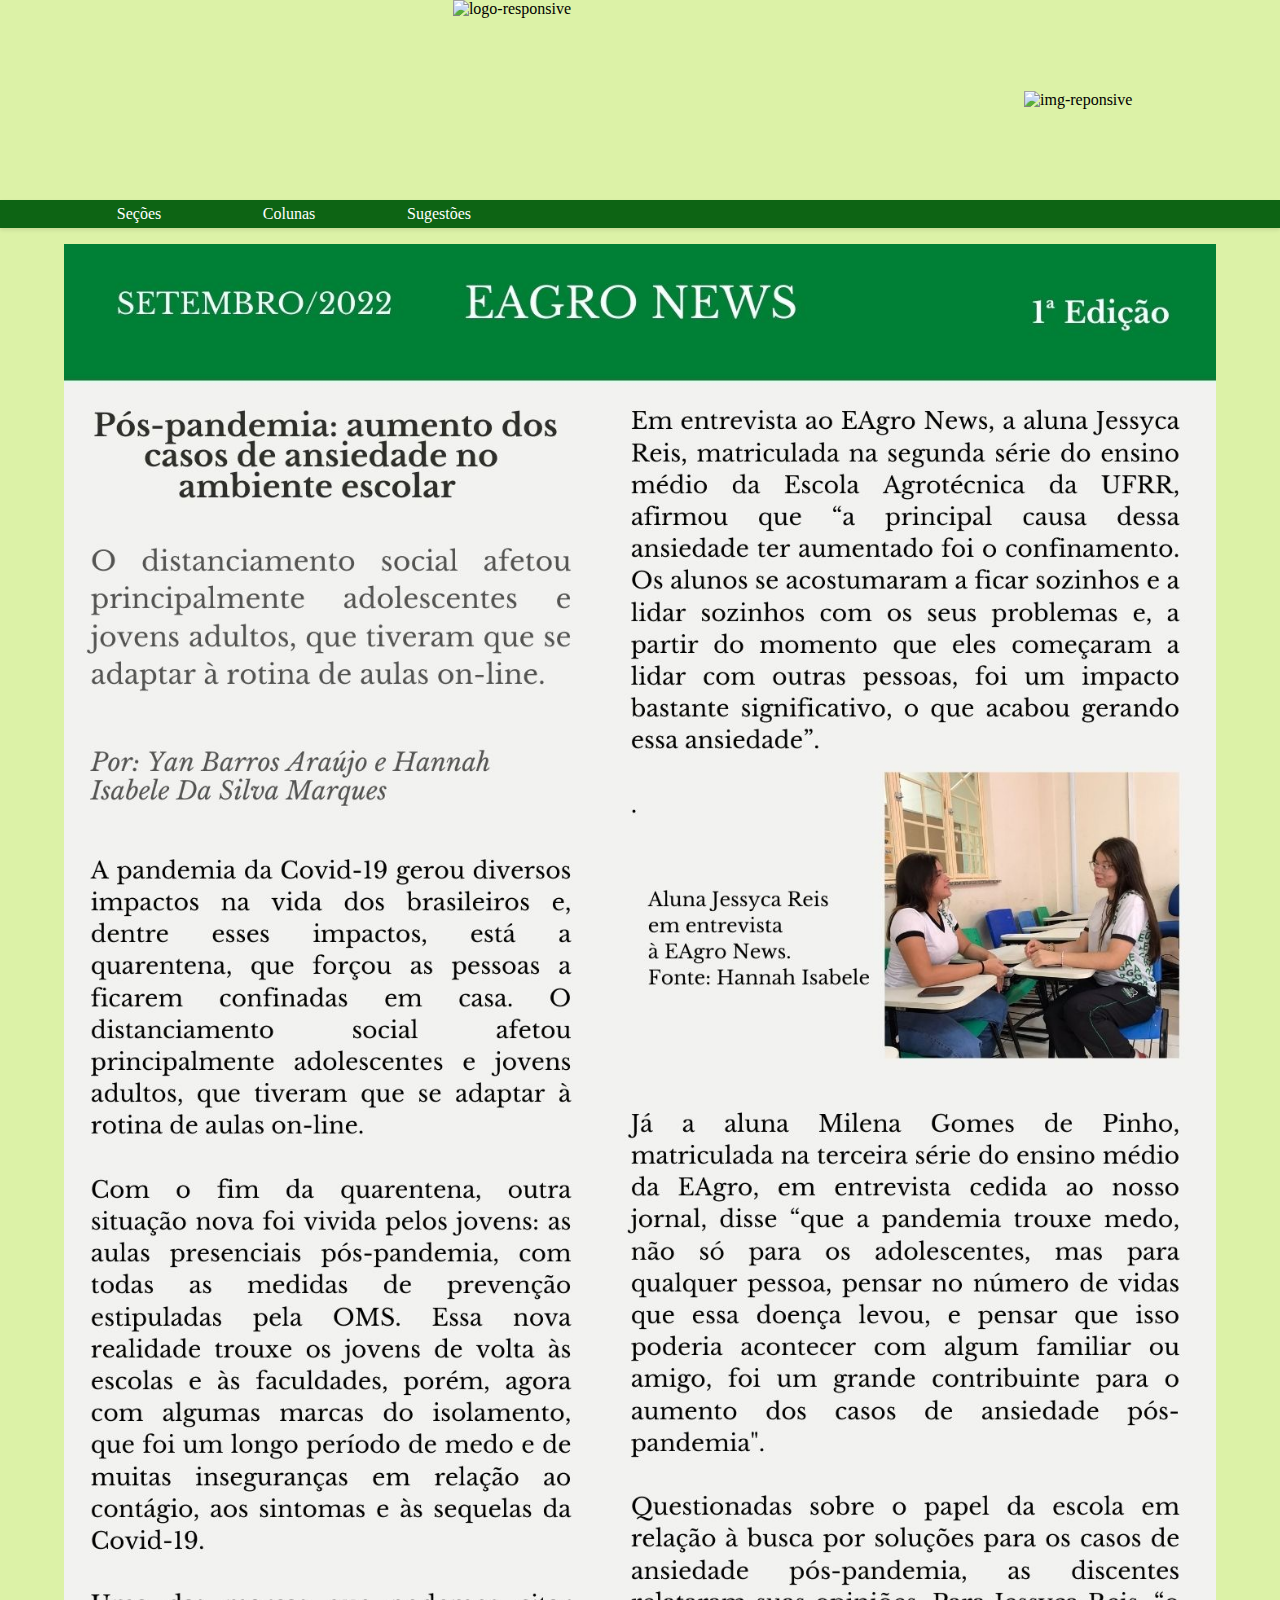
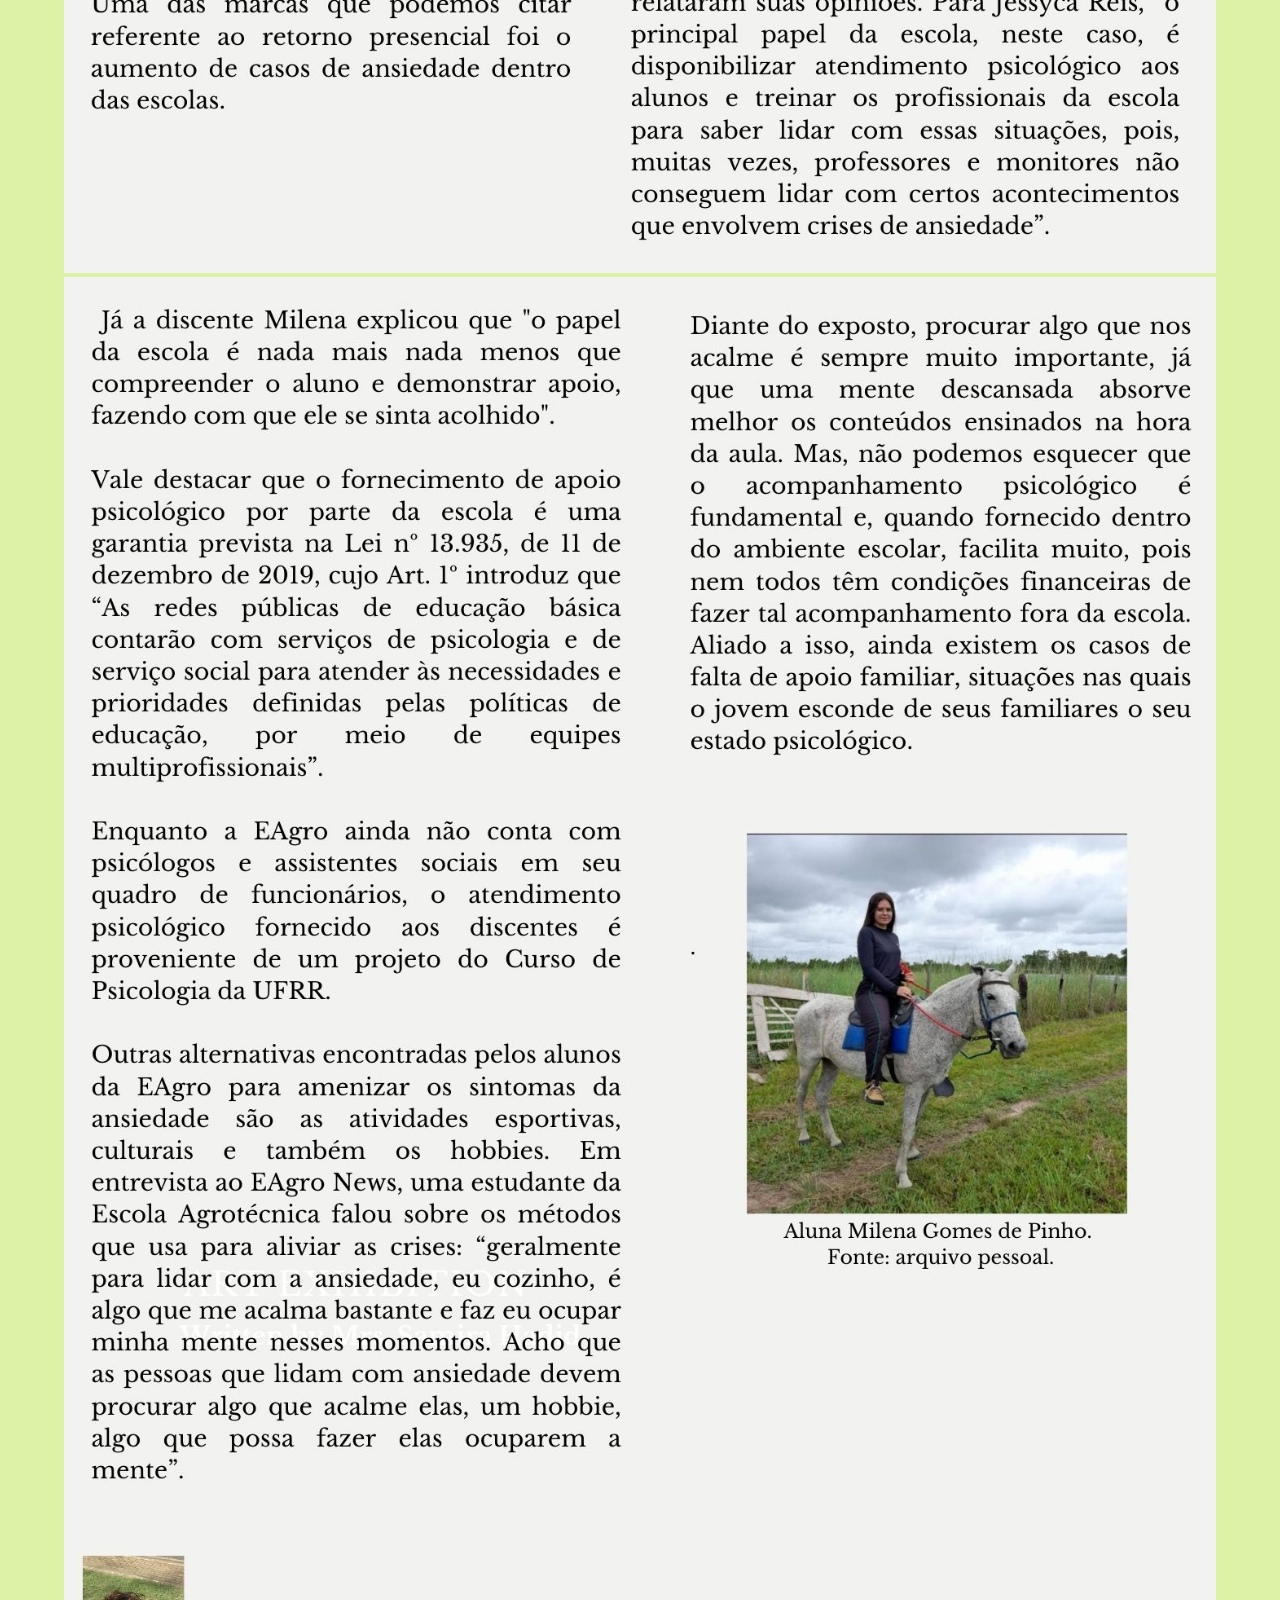
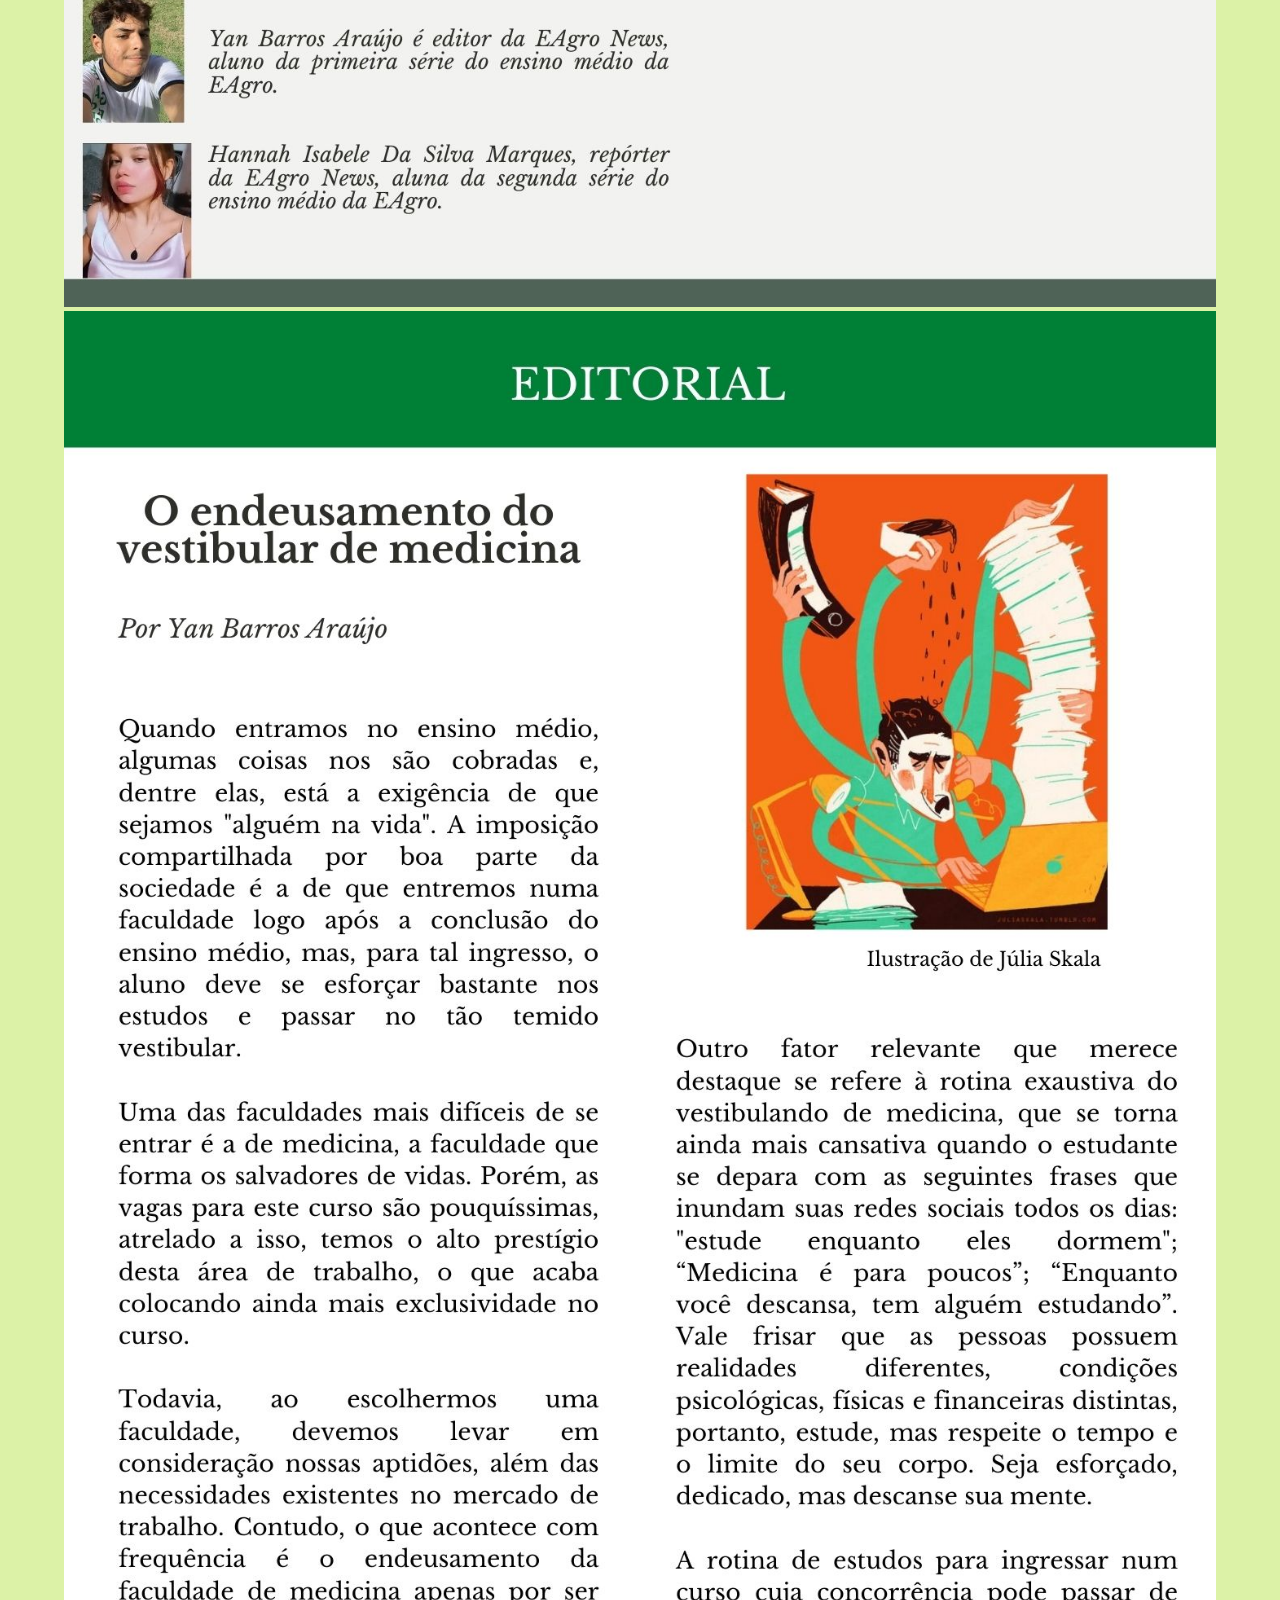
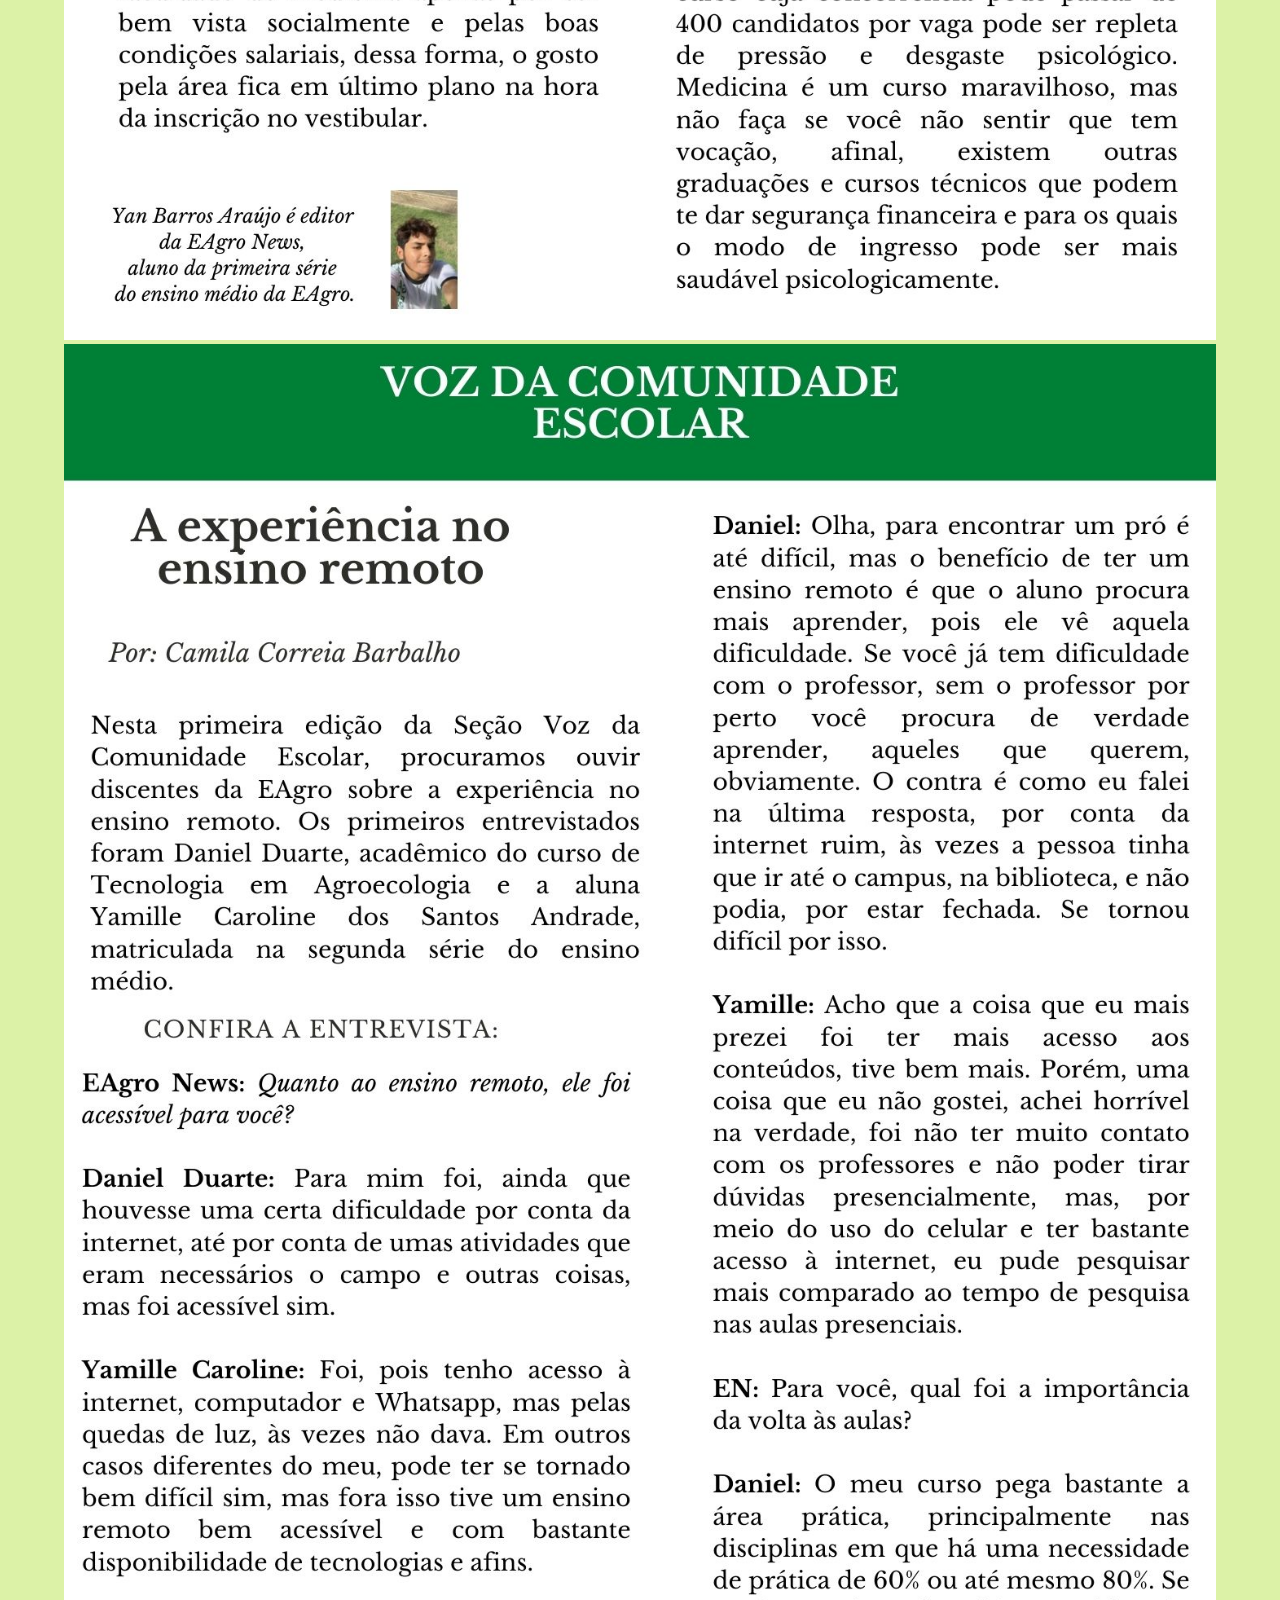
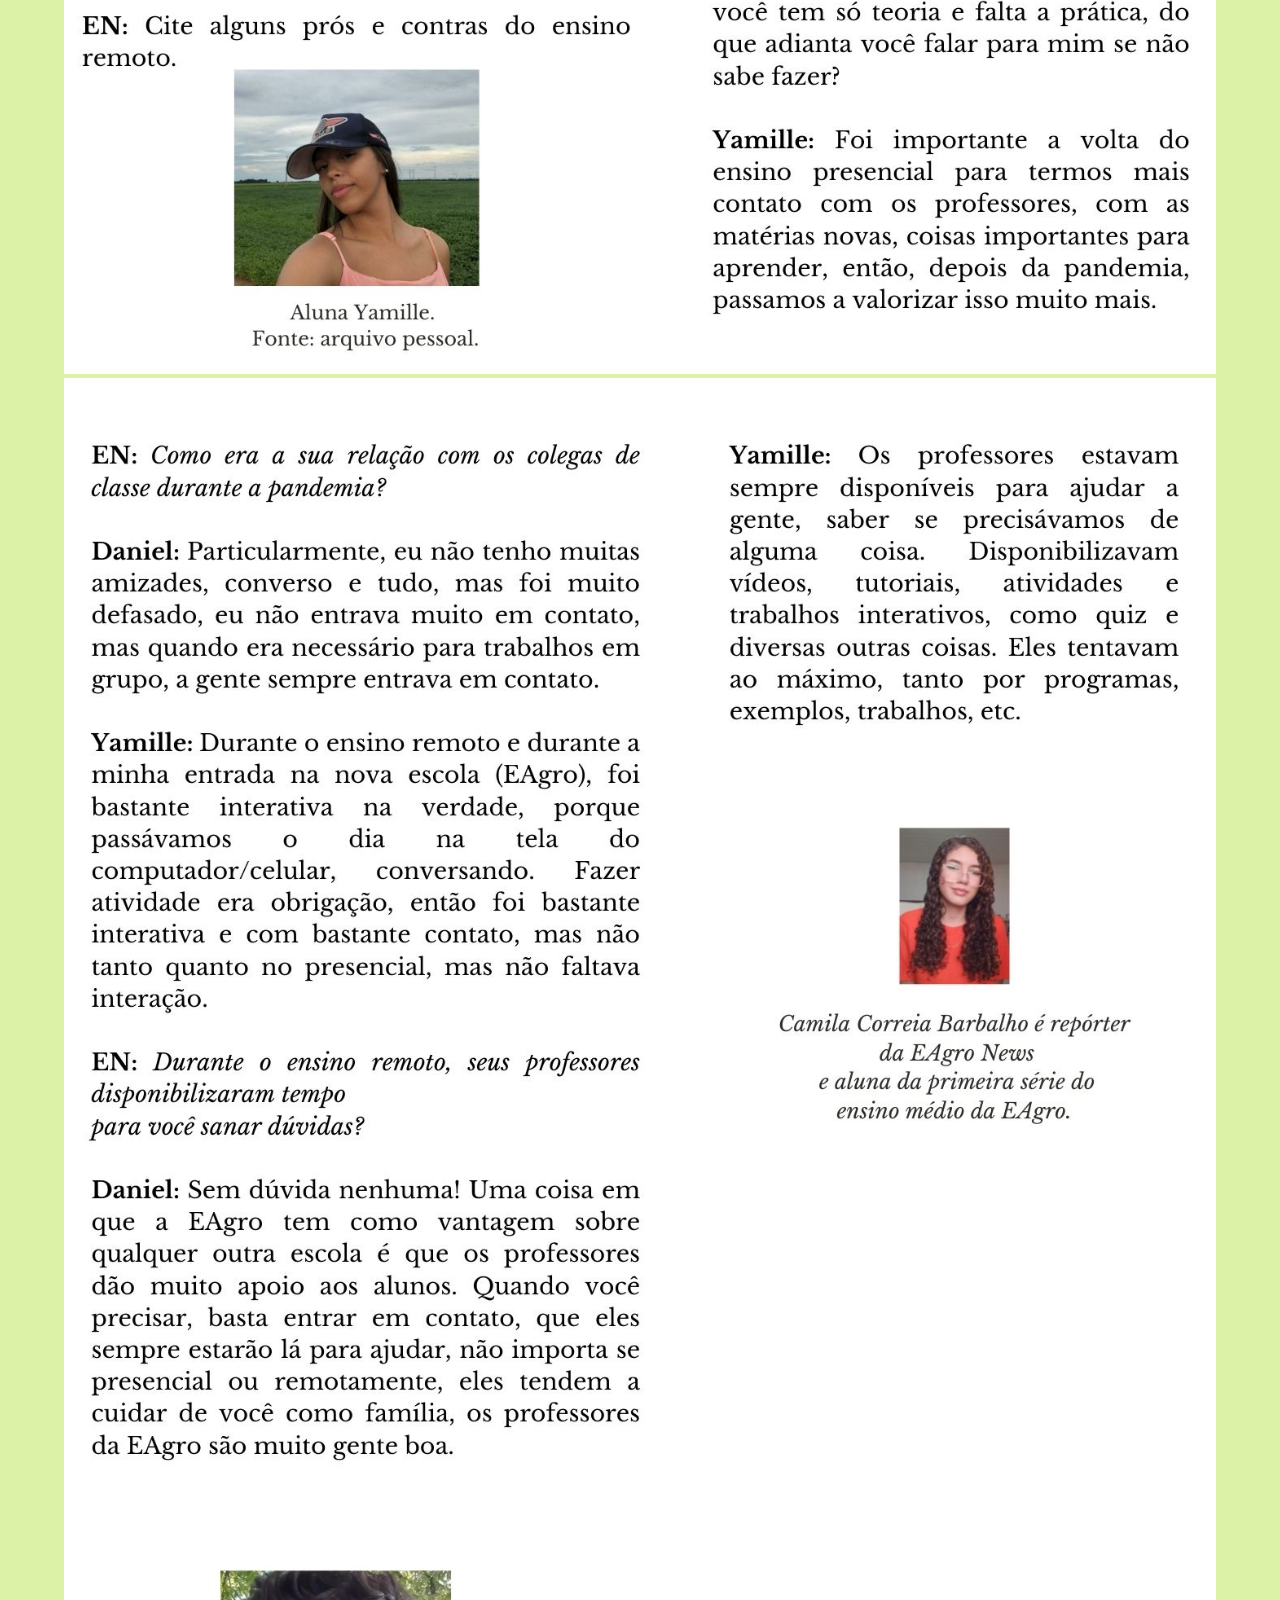
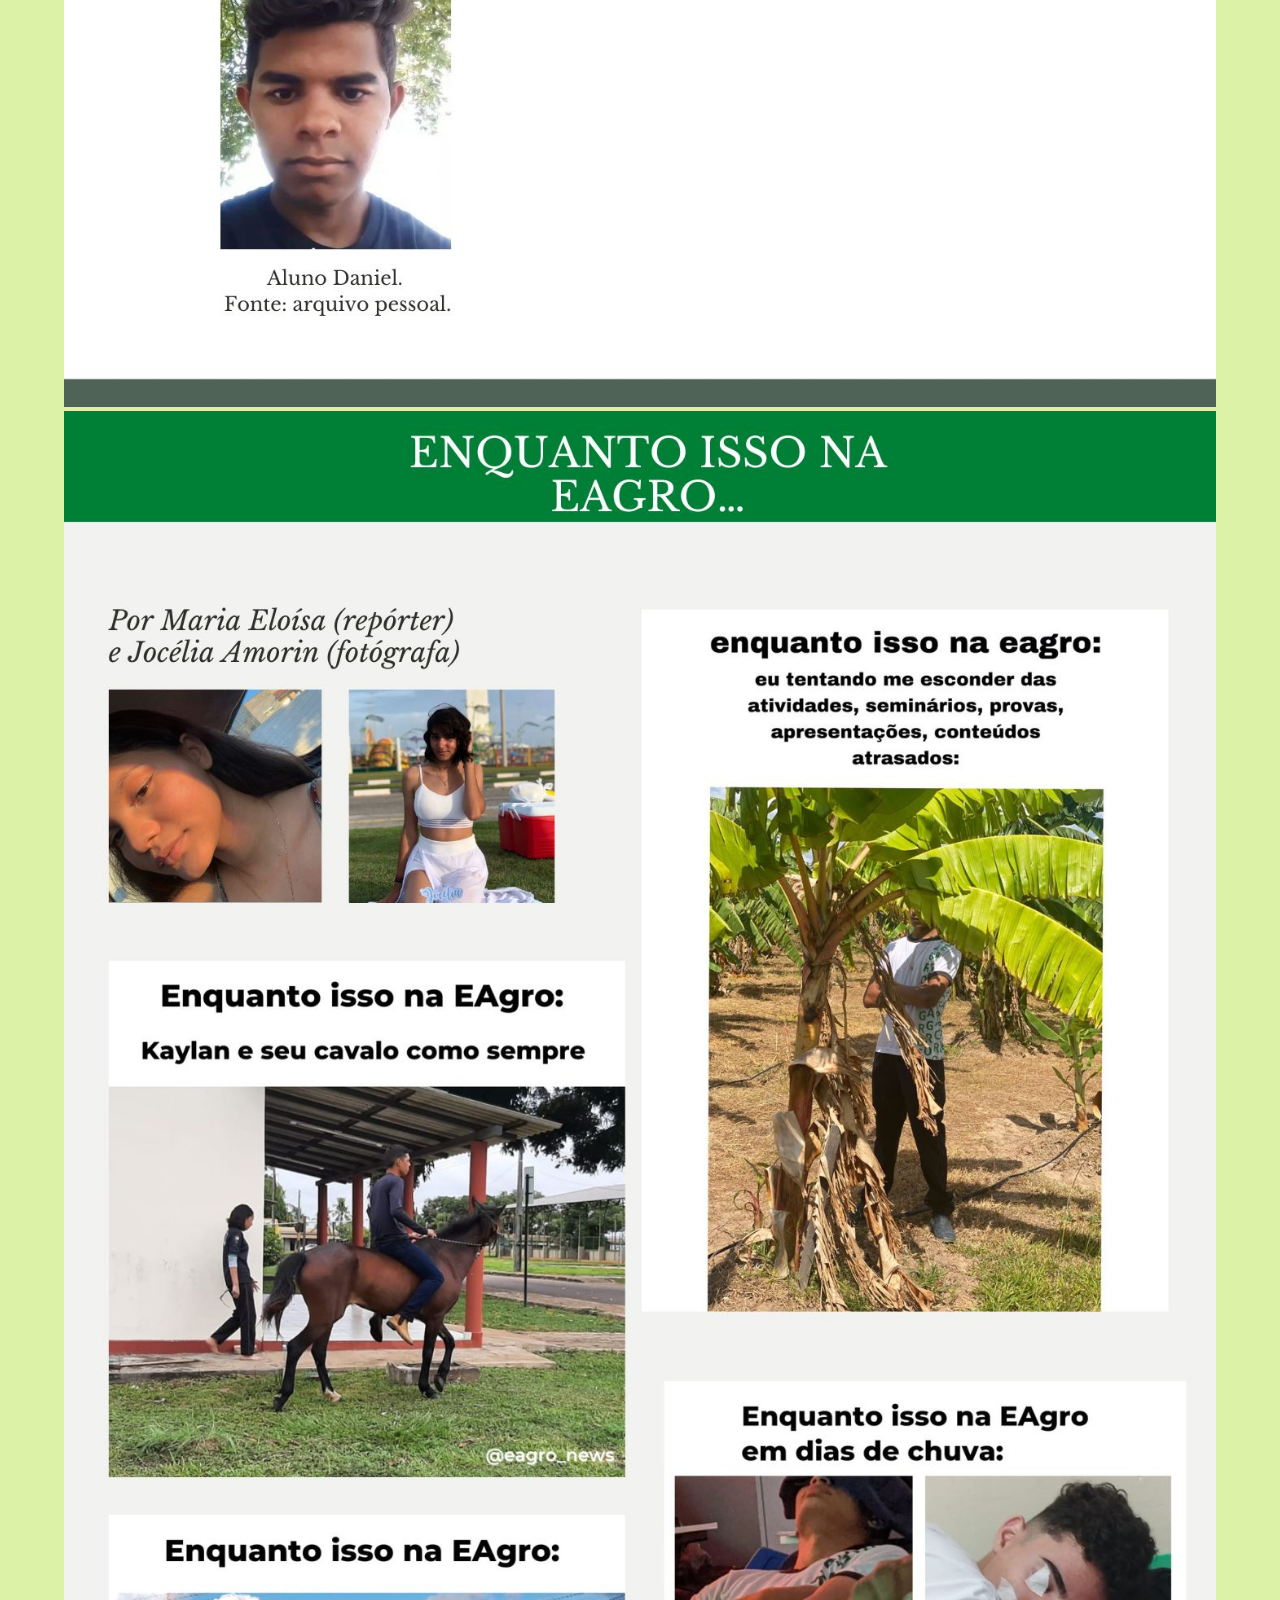
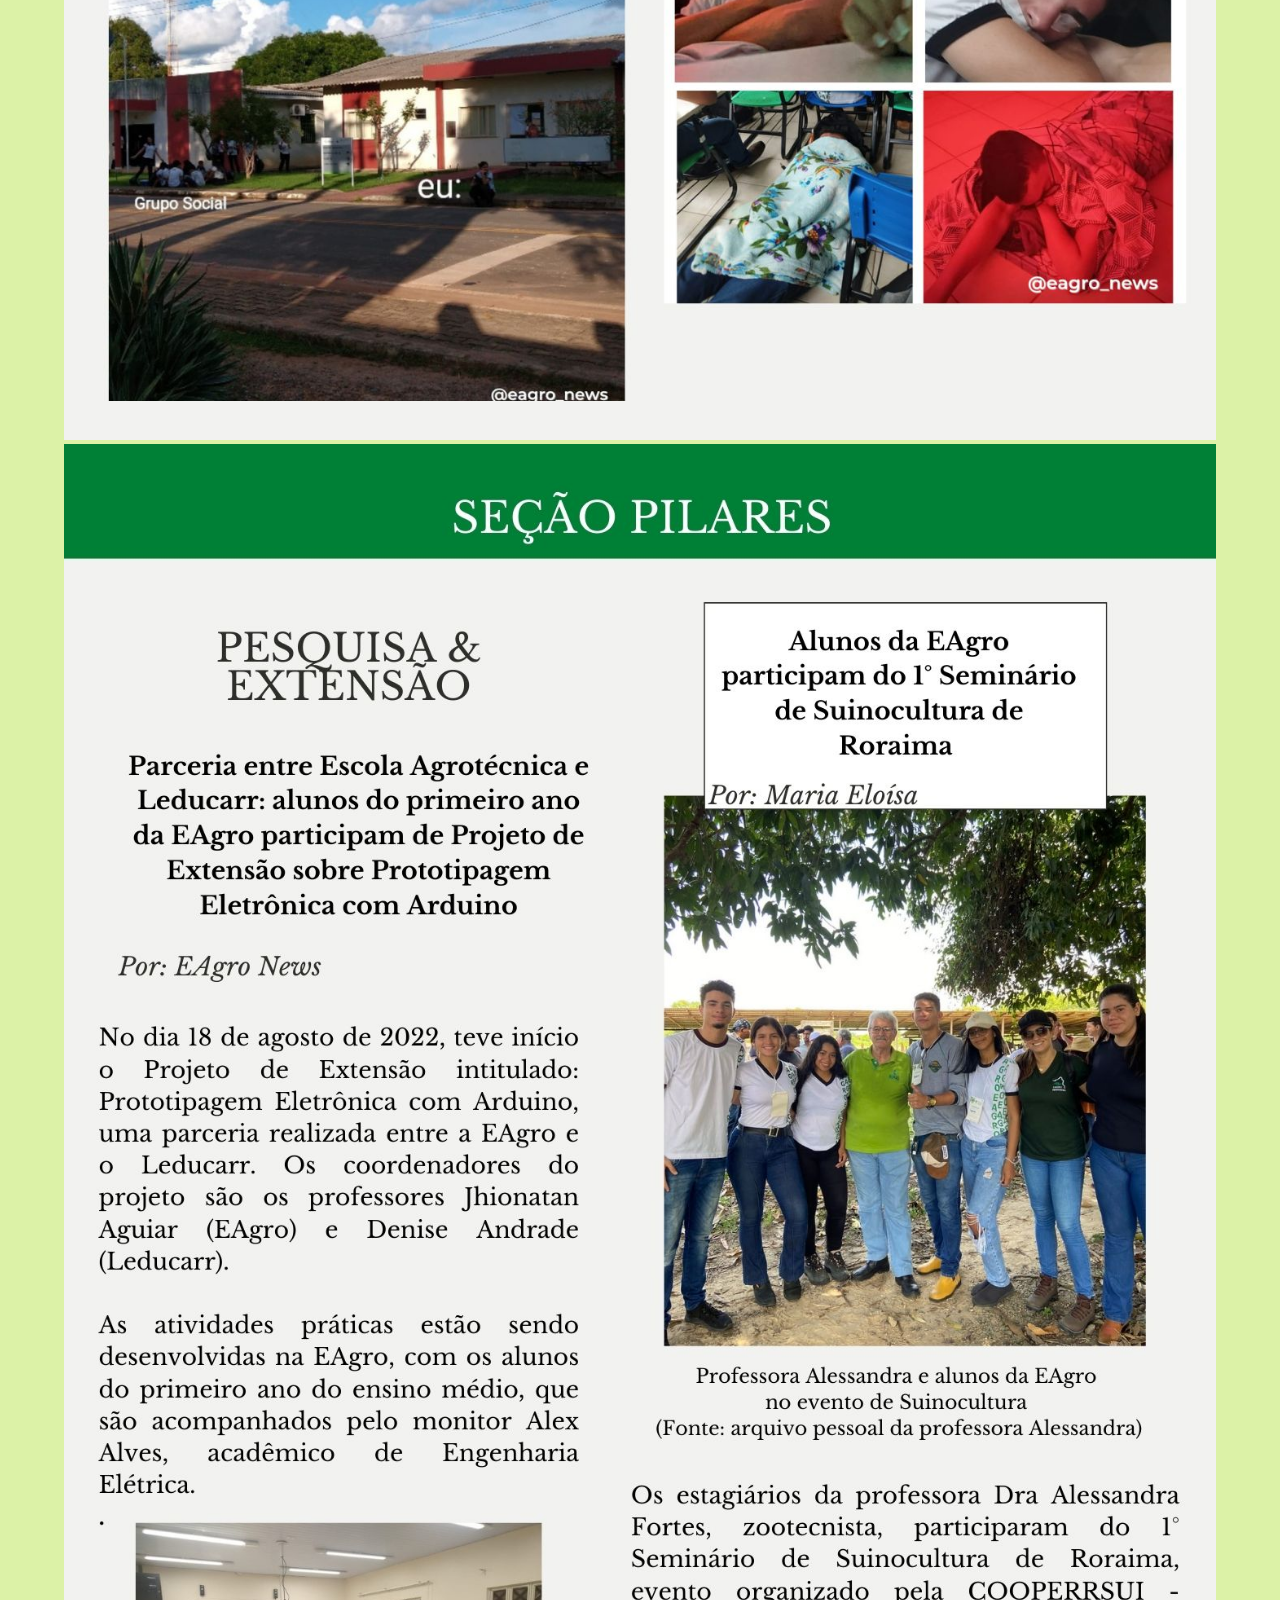
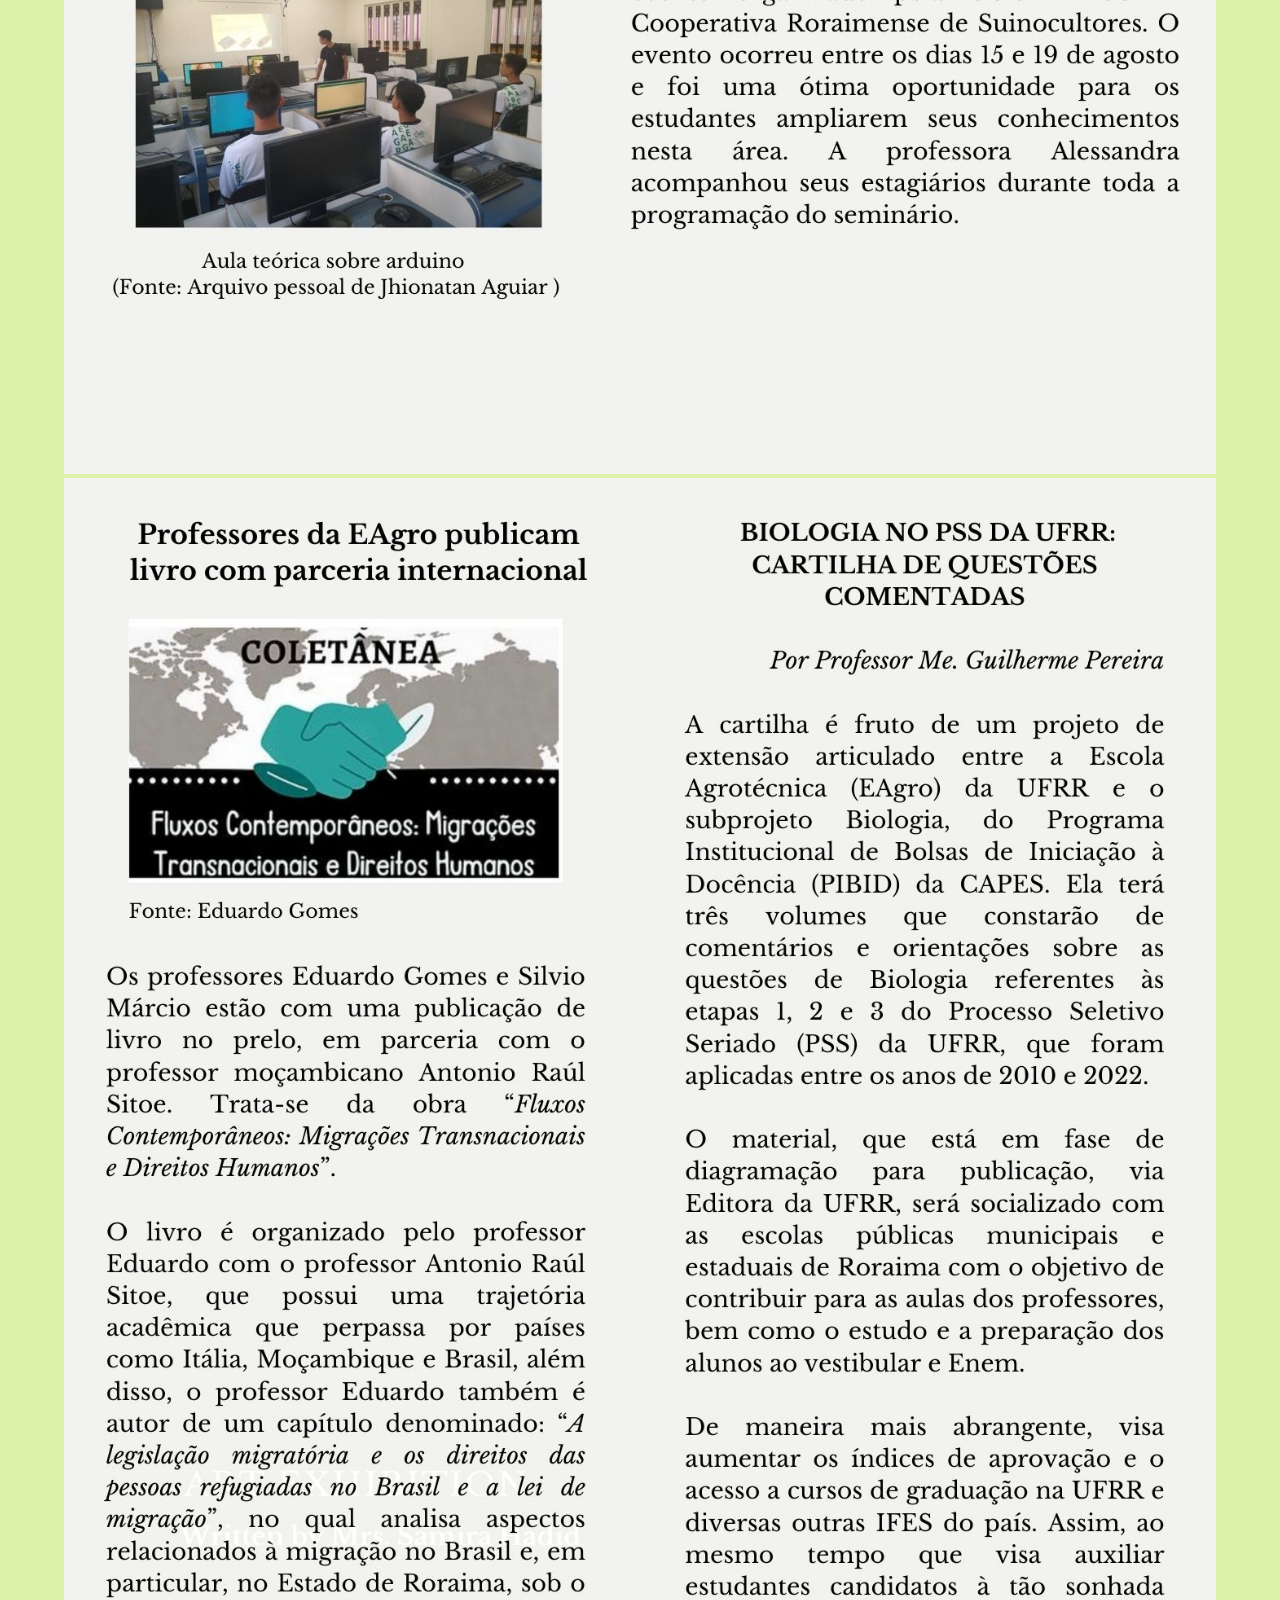
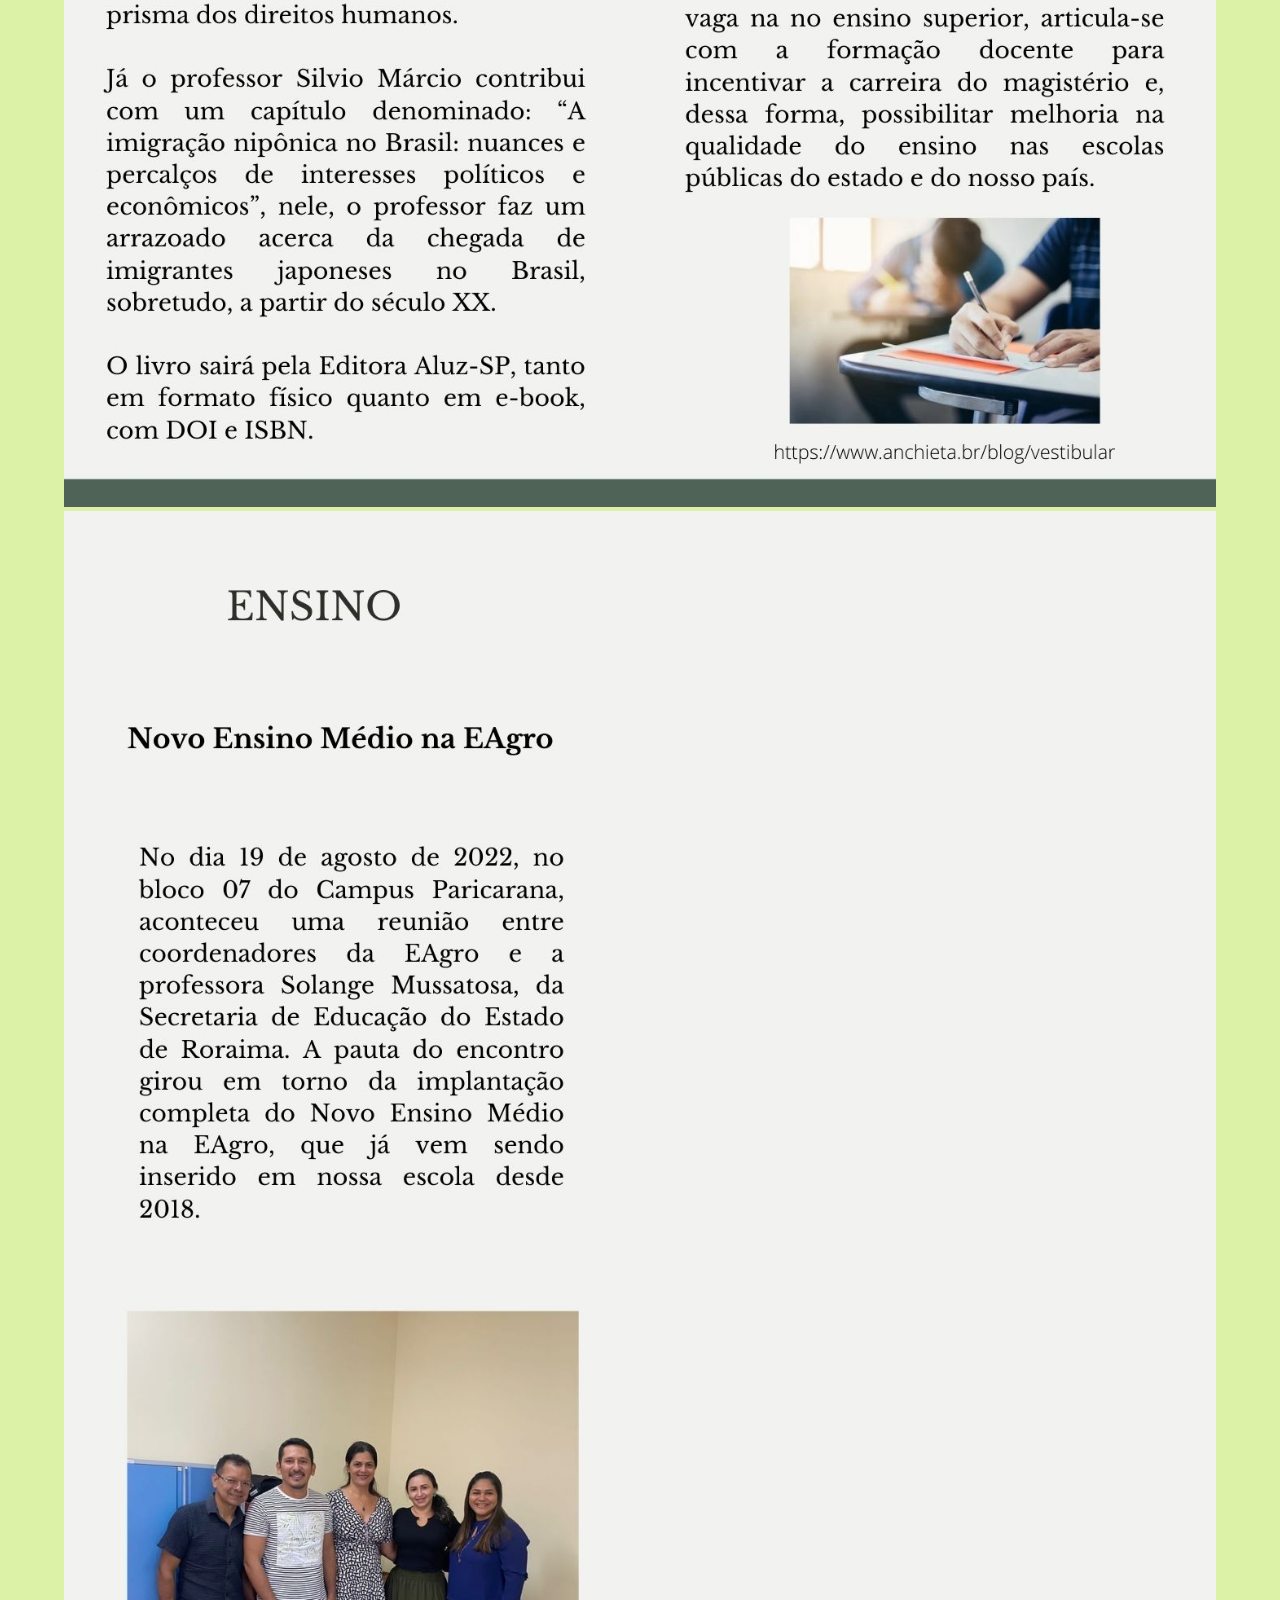
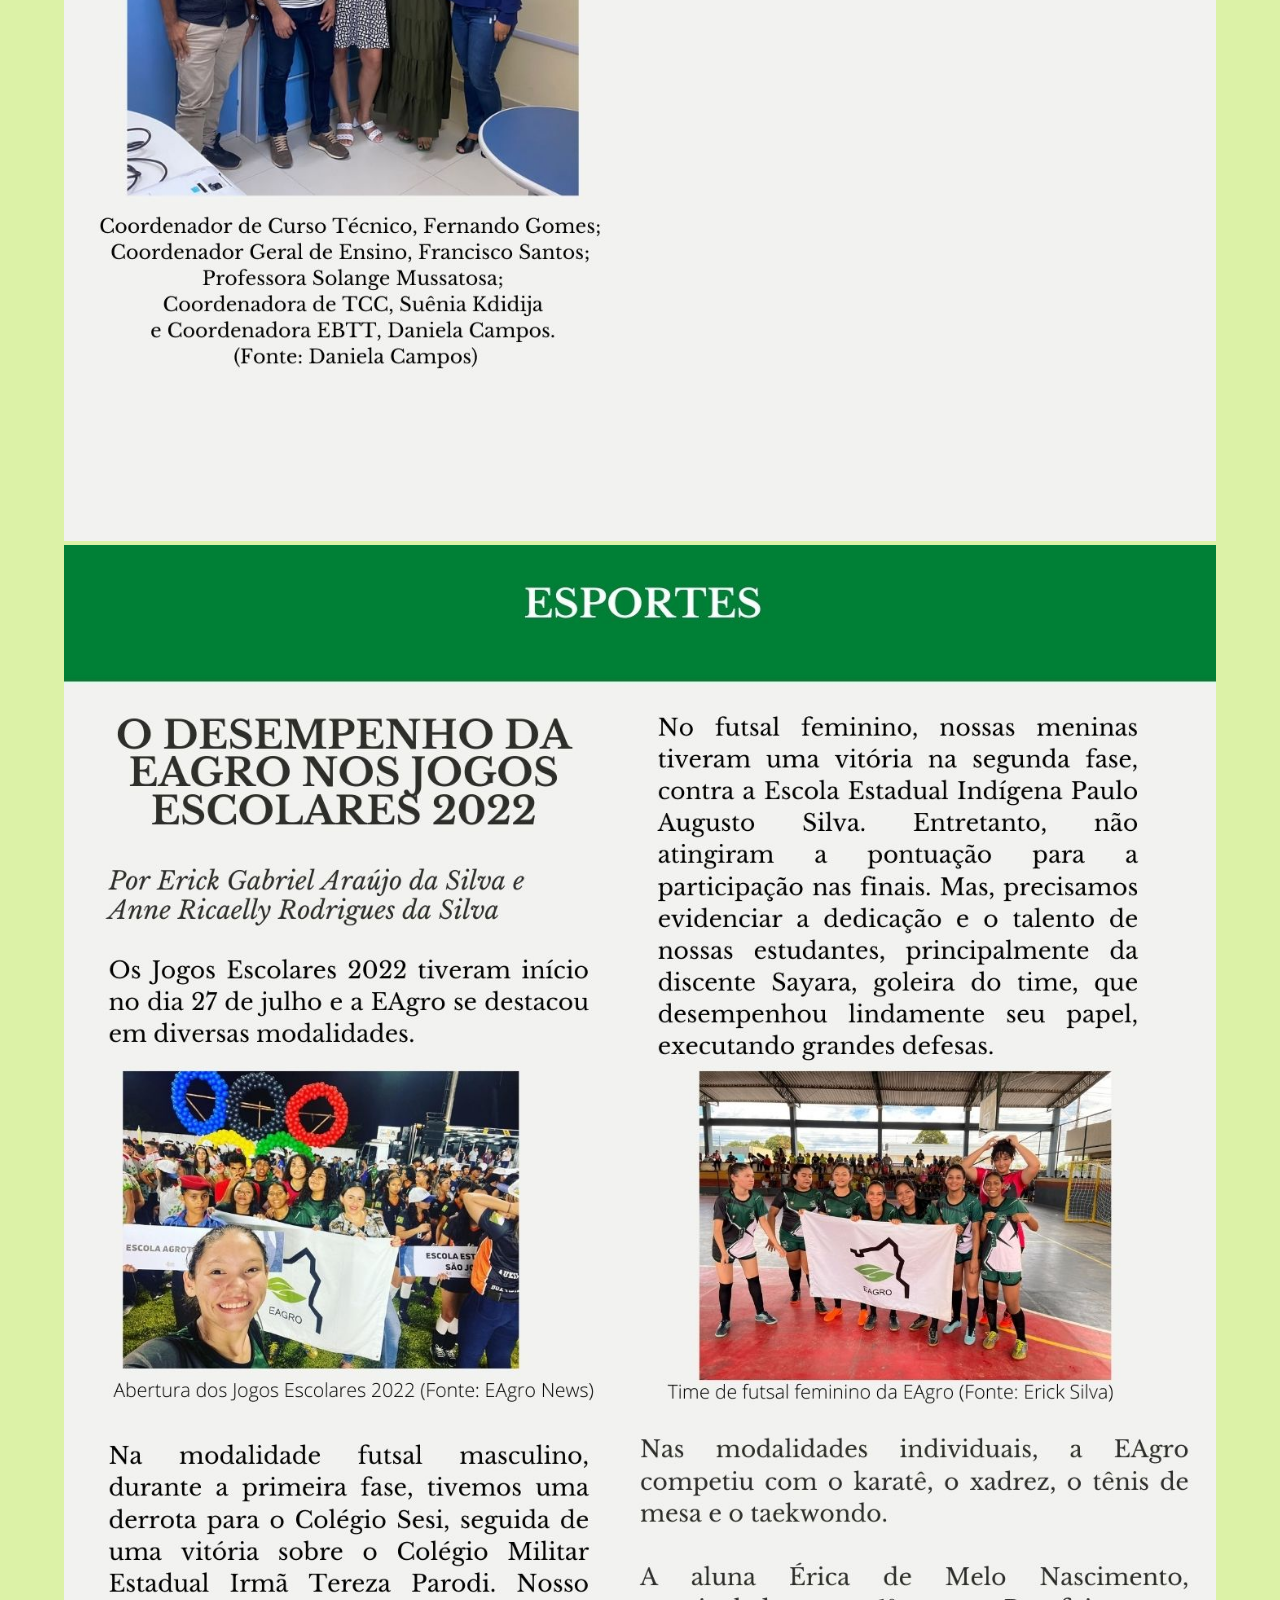
==== jornal/index.html @ 8cd5b7bb "Add files via upload" ====
<!DOCTYPE html>
<html lang="pt-br">
    <head>
        <meta charset="UTF-8" />
        <meta http-equiv="X-UA-Compatible" content="IE=edge" />
        <meta name="viewport" content="width=device-width, initial-scale=1.0" />
        <title>News Eagro</title>
        <link rel="stylesheet" href="./style.css" />
    </head>

    <body>
        <div class="box">
            <div class="container">
                <img src="./images/brasao.png" alt="">

        <img class="logo" src="./images/logojornal.png" alt="logo-responsive" />

        <img class="logoeagro" src="./images/logotipo (1).png" alt="img-reponsive" />
            </div>


            <nav>
                <div class="nav">
                    <ul class="menu">
                        <li><a href="#">Seções</a>
                            <ul>
                                <li><a href="#Voz da comunidade">Voz da comunidade escolar</a>
                                <li><a href="#Enquanto isso na Eagro">Enquanto isso, na Eagro</a></li>
                                <li><a href="#Pilares">Pilares</a></li>
                                <li><a href="#Esportes">Esportes</a></li>
                                <li><a href="#Relatos">Relatos</a></li>
                                <li><a href="#">Aconteceu na Eagro</a></li>
                                <li><a href="#">Eventos, Cultura e Lazer</a></li>
                                <li><a href="#">Murupu</a></li>
                                <li><a href="#">Classificados</a></li>                            
                                <li><a href="#Curiosidades">Curiosidades</a></li>
                                <li><a href="#">Ilustração e charge</a></li>
                            </ul>
                        </li>
                        <li><a href="#">Colunas</a>
                            <ul>
                                <li><a href="#">Destaques</a></li>
                                <li><a href="#Olhar digital">Olhar digital</a></li>
                                <li><a href="#">Opiniões e Debates</a></li>
                                <li><a href="#">Saúde Mental</a></li>
                                <li><a href="#Sugestaodefilmes">Sugestão de filmes</a></li>
                                <li> <a href="#">Horóscopo</a></li>
                                <li><a href="#Equipe">Equipe</a></li>
                                <li><a href="#">Cordenadores</a></li>
                            </ul>
                        </li>
                        <li><a href="#sugestoes">Sugestões</a></li>
                    </ul>
                </div>
            </nav>

            <div class="materias">
                <img class="" src="/jornal/materias/principal.jpg" alt="">
                <img src="/jornal/materias/principal2.jpg" alt="">

                <img src="/jornal/materias/editorial.jpg" alt="">

                <img id="Voz da comunidade" src="/jornal/materias/VOZ DA COMUNIDAADE/1.jpg" alt="">
                <img src="/jornal/materias/VOZ DA COMUNIDAADE/2.jpg" alt="">

                <img id="Enquanto isso na Eagro" src="/jornal/materias/7 enquanto isso.jpg" alt="">

                <img id="" src="/jornal/materias/Pilares.jpg" alt="">
                <img src="/jornal/materias/pilares2.jpg" alt="">
                <img src="/jornal/materias/pilares3.jpg" alt="">

                <img id="" src="/jornal/materias/8 seção esporte/1.jpg" alt="">
                <img src="/jornal/materias/8 seção esporte/2.jpg" alt="">

                <img id="" src="/jornal/materias/relatos/1.jpg" alt="">
                <img src="/jornal/materias/relatos/2.jpg" alt="">

                <img id="" src="/jornal/materias/aconteceu na eagro.jpg" alt="">

                <img id="" src="/jornal/materias/eventos.jpg" alt="">

                <img id="" src="/jornal/materias/9 murupu.jpg" alt="">

                <img id="" src="/jornal/materias/12 CLASSIFICADOS.jpg" alt="">

                <img id="" src="/jornal/materias/curiosidades.png" alt="">

                <img id="" src="/jornal/materias/11 ilustração .jpg" alt="">
                
                <img id="" src="/jornal/materias/13 COLUNAS/1.jpg" alt="">

                <img id="" src="/jornal/materias/13 COLUNAS/2.jpg" alt="">
                <img  src="/jornal/materias/13 COLUNAS/3.jpg" alt="">

                <img id="" src="/jornal/materias/14 debates/1.jpg" alt="">
                <img src="/jornal/materias/14 debates/2.jpg" alt="">

                <img id="" src="/jornal/materias/14 debates/3.jpg" alt="">

                <img id="Sugestaodefilmes" src="/jornal/materias/sessão sujestões corrigido.png/1.jpg" alt="">
                <img id="Sugestaodefilmes" src="/jornal/materias/sessão sujestões corrigido.png/2.jpg" alt="">
                <img id="Sugestaodefilmes" src="/jornal/materias/sessão sujestões corrigido.png/3.jpg" alt="">
                <img id="Sugestaodefilmes" src="/jornal/materias/sessão sujestões corrigido.png/4.jpg" alt="">
                <img id="Sugestaodefilmes" src="/jornal/materias/sessão sujestões corrigido.png/5.jpg" alt="">

                <img id="" src="/jornal/materias/Green Modern Monthly Updates School Newspaper Classroom News A4 Email Newsletter.jpg" alt="">

                <img id="Equipe" src="/jornal/" alt="">
                <img src="" alt="">
                <img src="" alt="">

                <img id="cordenadores" src="/jornal/materias/Green Modern Monthly Updates School Newspaper Classroom News A4 Email Newsletter (1).jpg" alt="">
            </div>


        <div class="comentarios">
            <h1 id="sugestoes">O que podemos melhorar?</h1>
            <form action="https://formsubmit.co/newseagro@gmail.com" method="POST" class="comentarios">
                <label for="name">Nome</label>
                <input type="text" name="name" id="name" required>
                <label for="email">E-mail</label>
                <input type="email" name="email" id="email" required>
                <label for="message">Mensagem</label>
                <textarea name="message" id="message" placeholder="Escreva aqui" required></textarea>
                <input type="hidden" name="_captcha" value="false" />
                <button type="submit">Send</button>
            </form>
        </div>

        </div>
    </body>
</html>
---- jornal/style.css ----
body {
  background-color: #dcf2a7;
}

html {
  scroll-behavior: smooth;
}

*{
  padding: 0;
  margin: 0;
}

.nav{
  width: 100%;
  list-style: none;
  display: flex;
  box-shadow: 0px 2px 4px rgba(0, 0, 0, 0.1);
  background: rgb(13, 100, 20);
}

.menu{
list-style:none;
text-align: center;
display: flex;
margin-left: 5%;
}

.menu li{
  position:relative;
  width: 150px;
  }

.menu li a{
  color:#fff; 
  text-decoration:none; 
  padding:5px 10px; 
  display:block;
  justify-content: center;
}

.menu li a:hover{
  background:lightgray;
}

.menu li  ul{
  position:absolute;
  top:25px;
  background-color: darkgreen;
  display:none;
  text-align: center;
}

.menu li:hover ul, .menu li.over ul{
  display:block;
  text-align: center;
}

.menu li ul li{
  display:block;
}

a {
  margin: 0;
  background: rgb(13, 100, 20);
  color: #dcf2a7;
  text-decoration: none;
}

.container {
  display: flex;
  justify-content: space-between;
  align-items: center;
  width: 100%;
}

.brasaoUFRR {
  width: 20%;
}

.logoeagro {
  width: 20%;
}

.logo {
  height: 200px;
}

.materias{
  display: block;
margin-left: auto;
margin-right: auto;
margin-top: 16px;
  width: 90%;
}

.materias > img{
  width: 100%;
}

.comentarios {
  display: flex;
  align-items: center;
  justify-content: center;
  flex-direction: column;
  text-align: center;
  font-family: -apple-system, BlinkMacSystemFont, 'Segoe UI', Roboto, Oxygen,
    Ubuntu, Cantarell, 'Open Sans', 'Helvetica Neue', sans-serif;
  background-color: darkgreen;
  width: 30%;
  border-radius: 3%;
  margin: 0 auto;
  font-size: 90%;
}

#Sugestaodefilmes{
  margin-top: 16px;
}





@media (max-width: 999px) {
  .logo {
    width: 15%;
    height: 15%;
  }

  .logoeagro {
    width: 15%;
  }

  .brasaoUFRR {
    width: 15%;
  }

  .nav-list.active {
    transform: translateX(0);
  }

  .comentarios {
    width: 50%;
  }
}
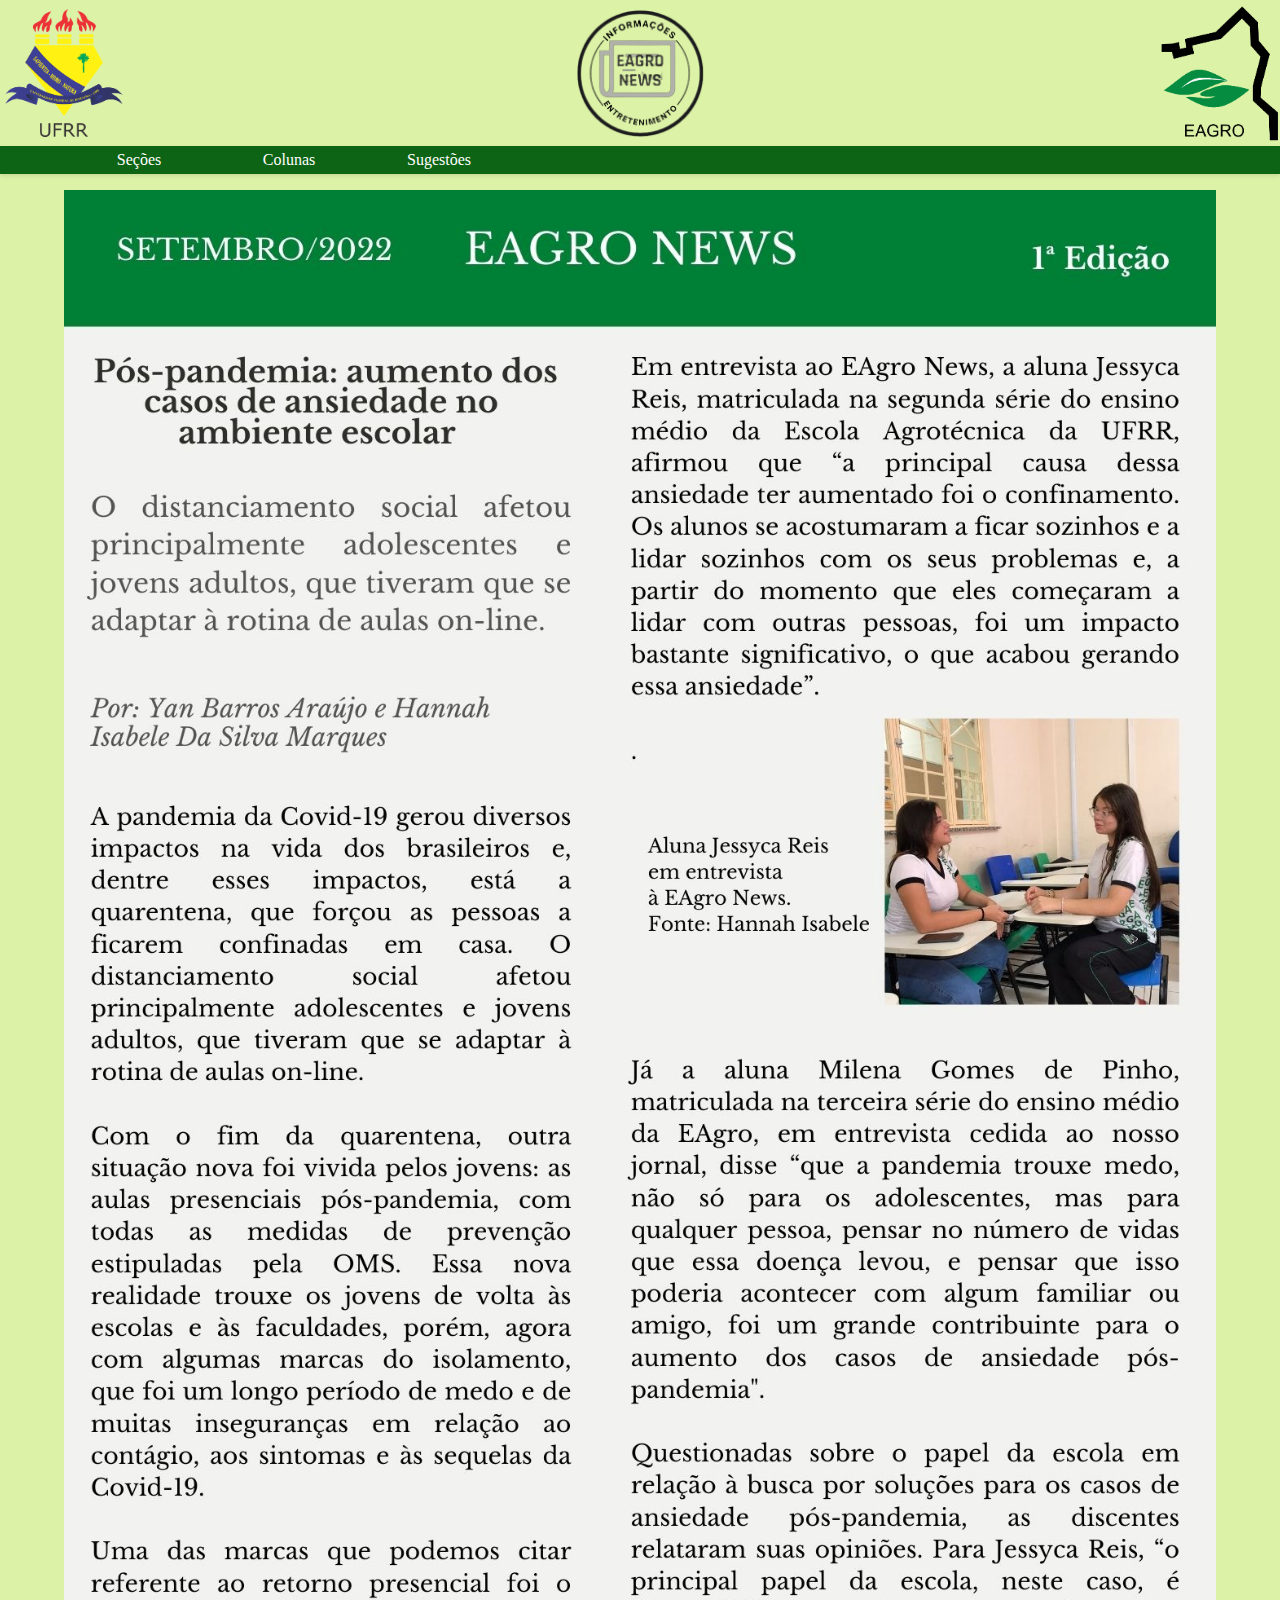
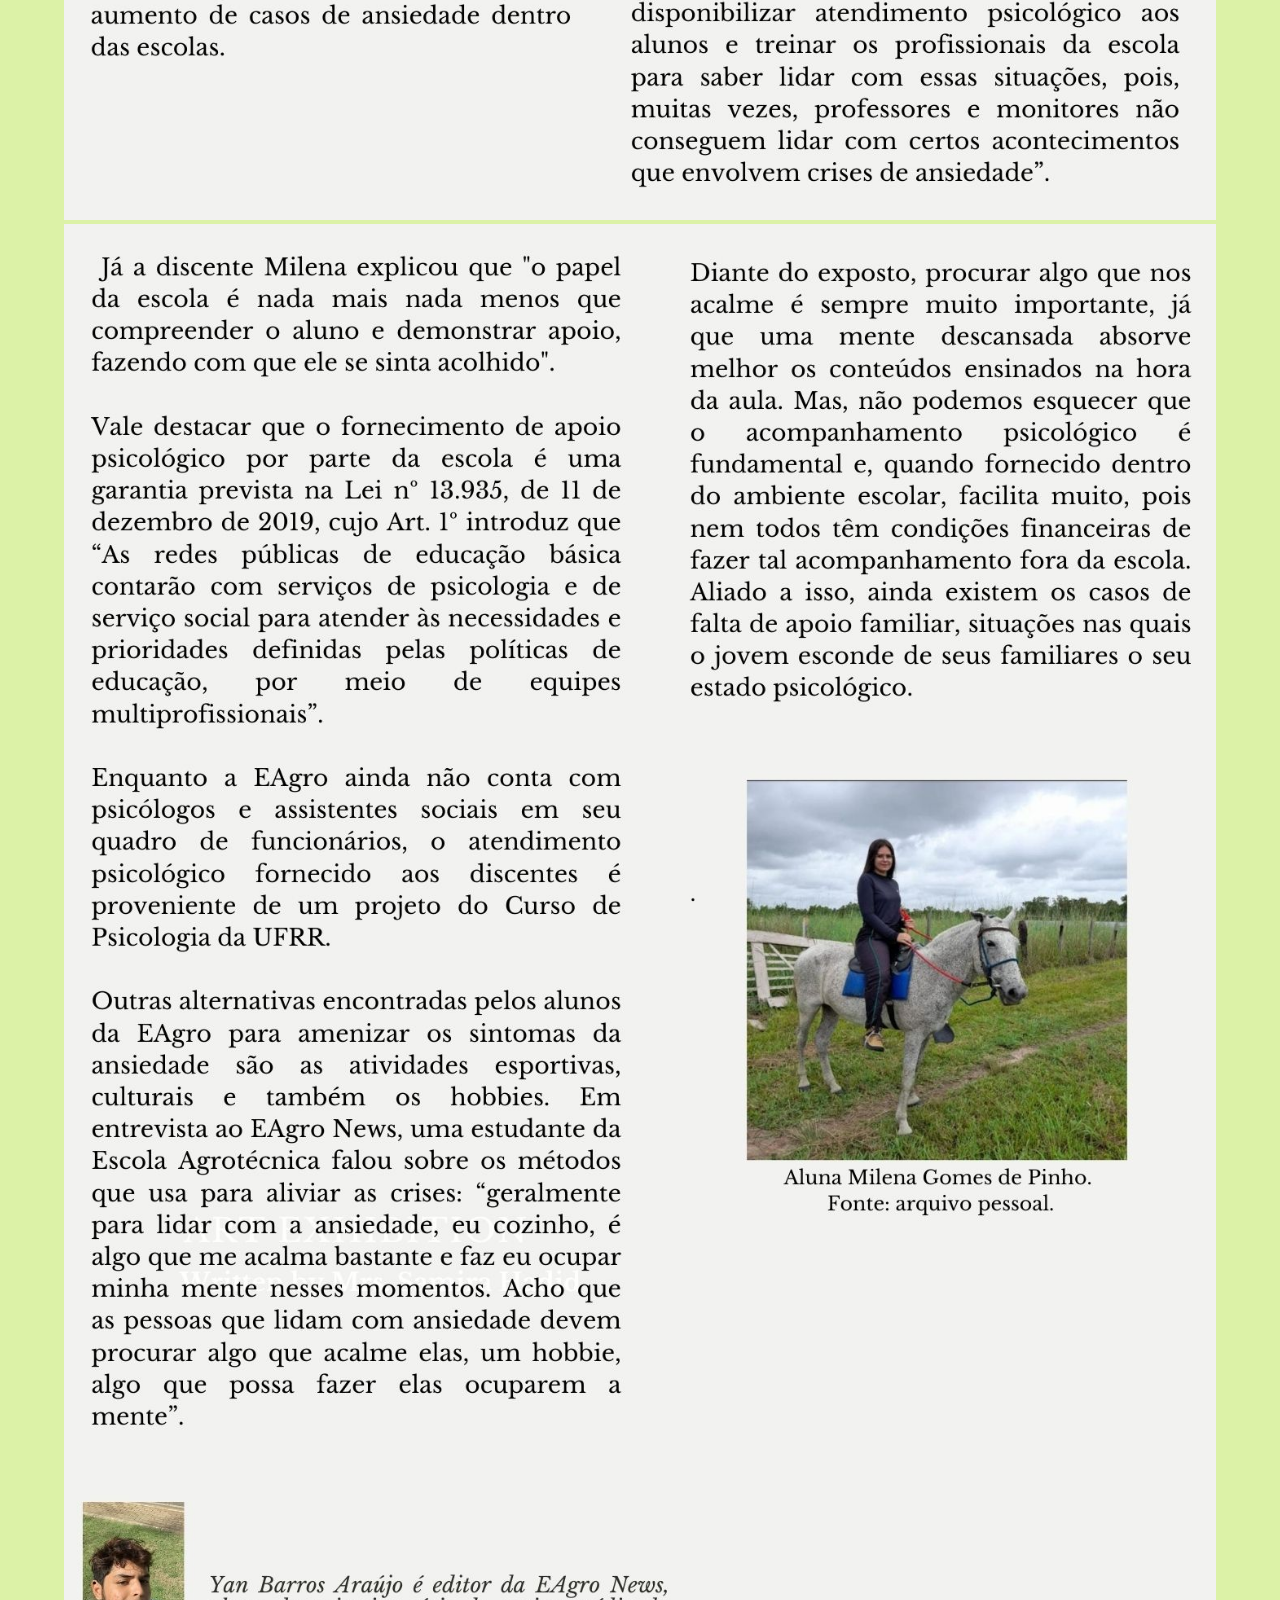
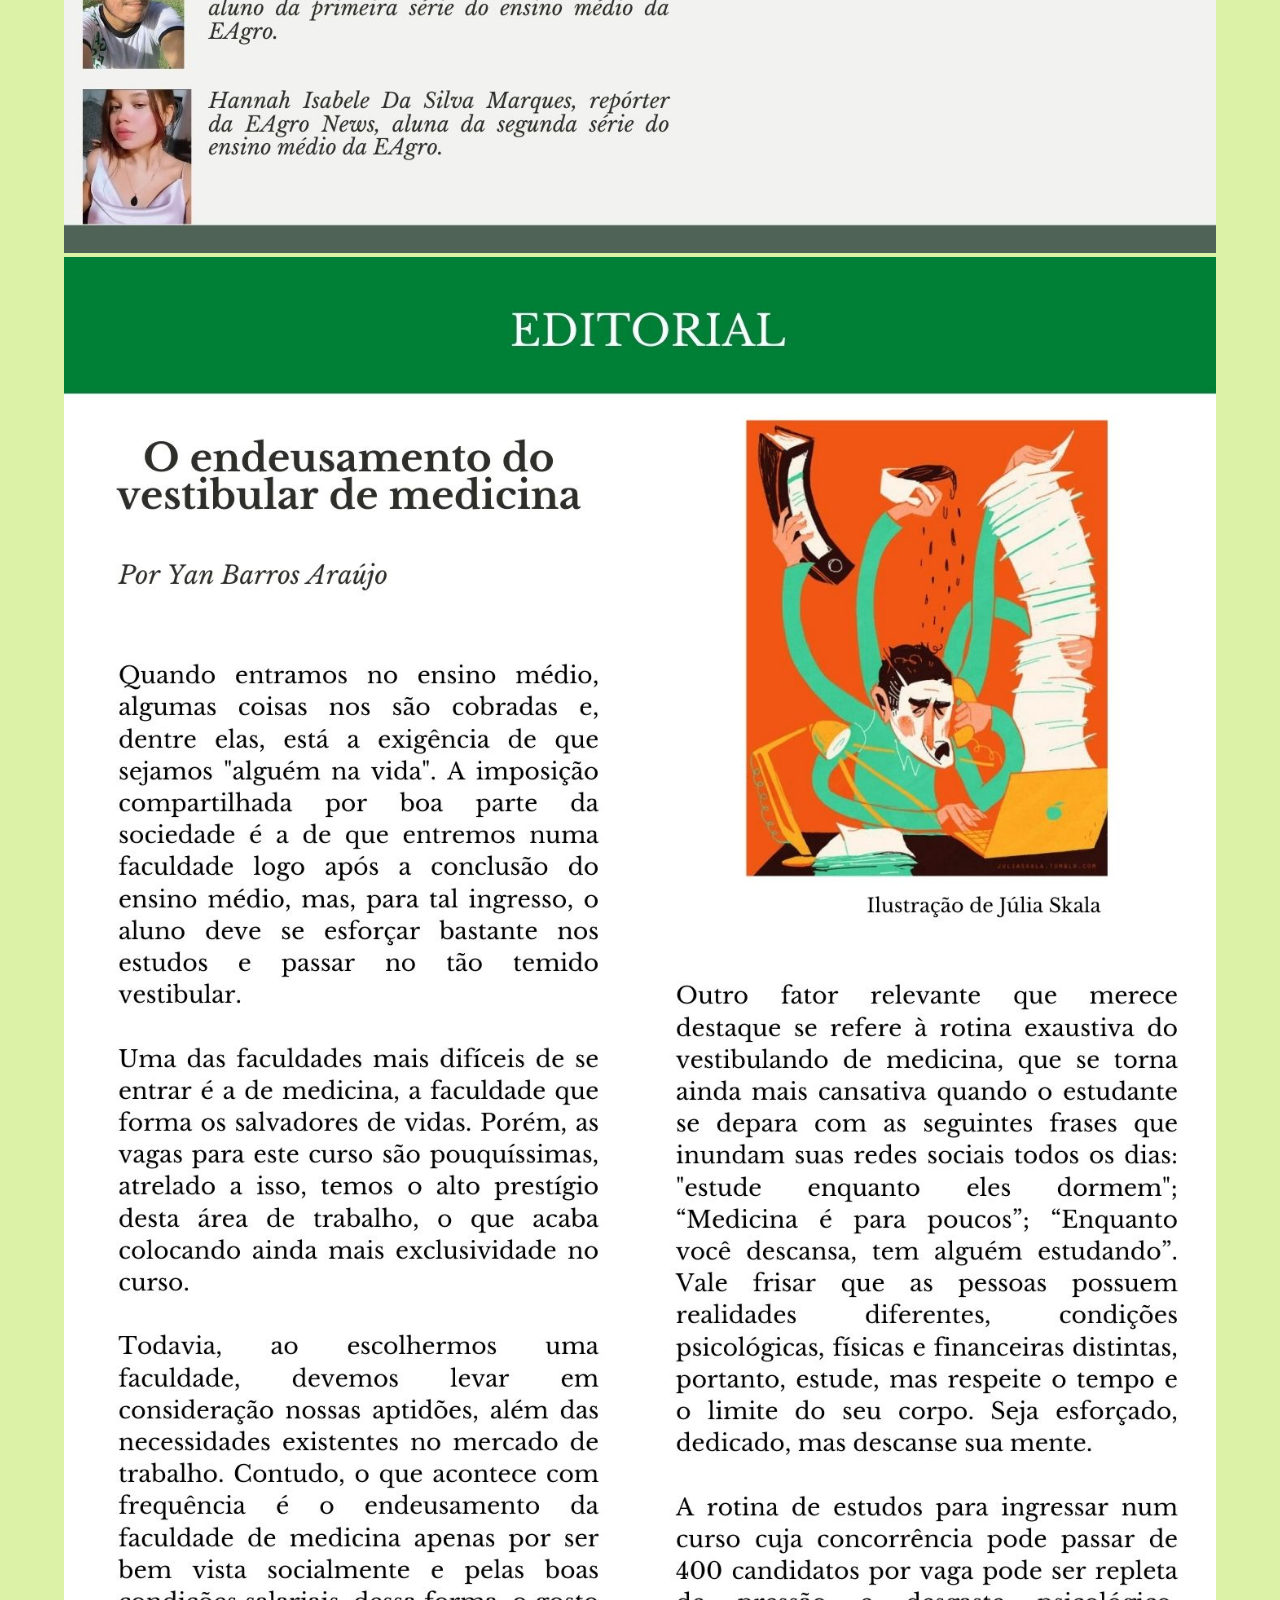
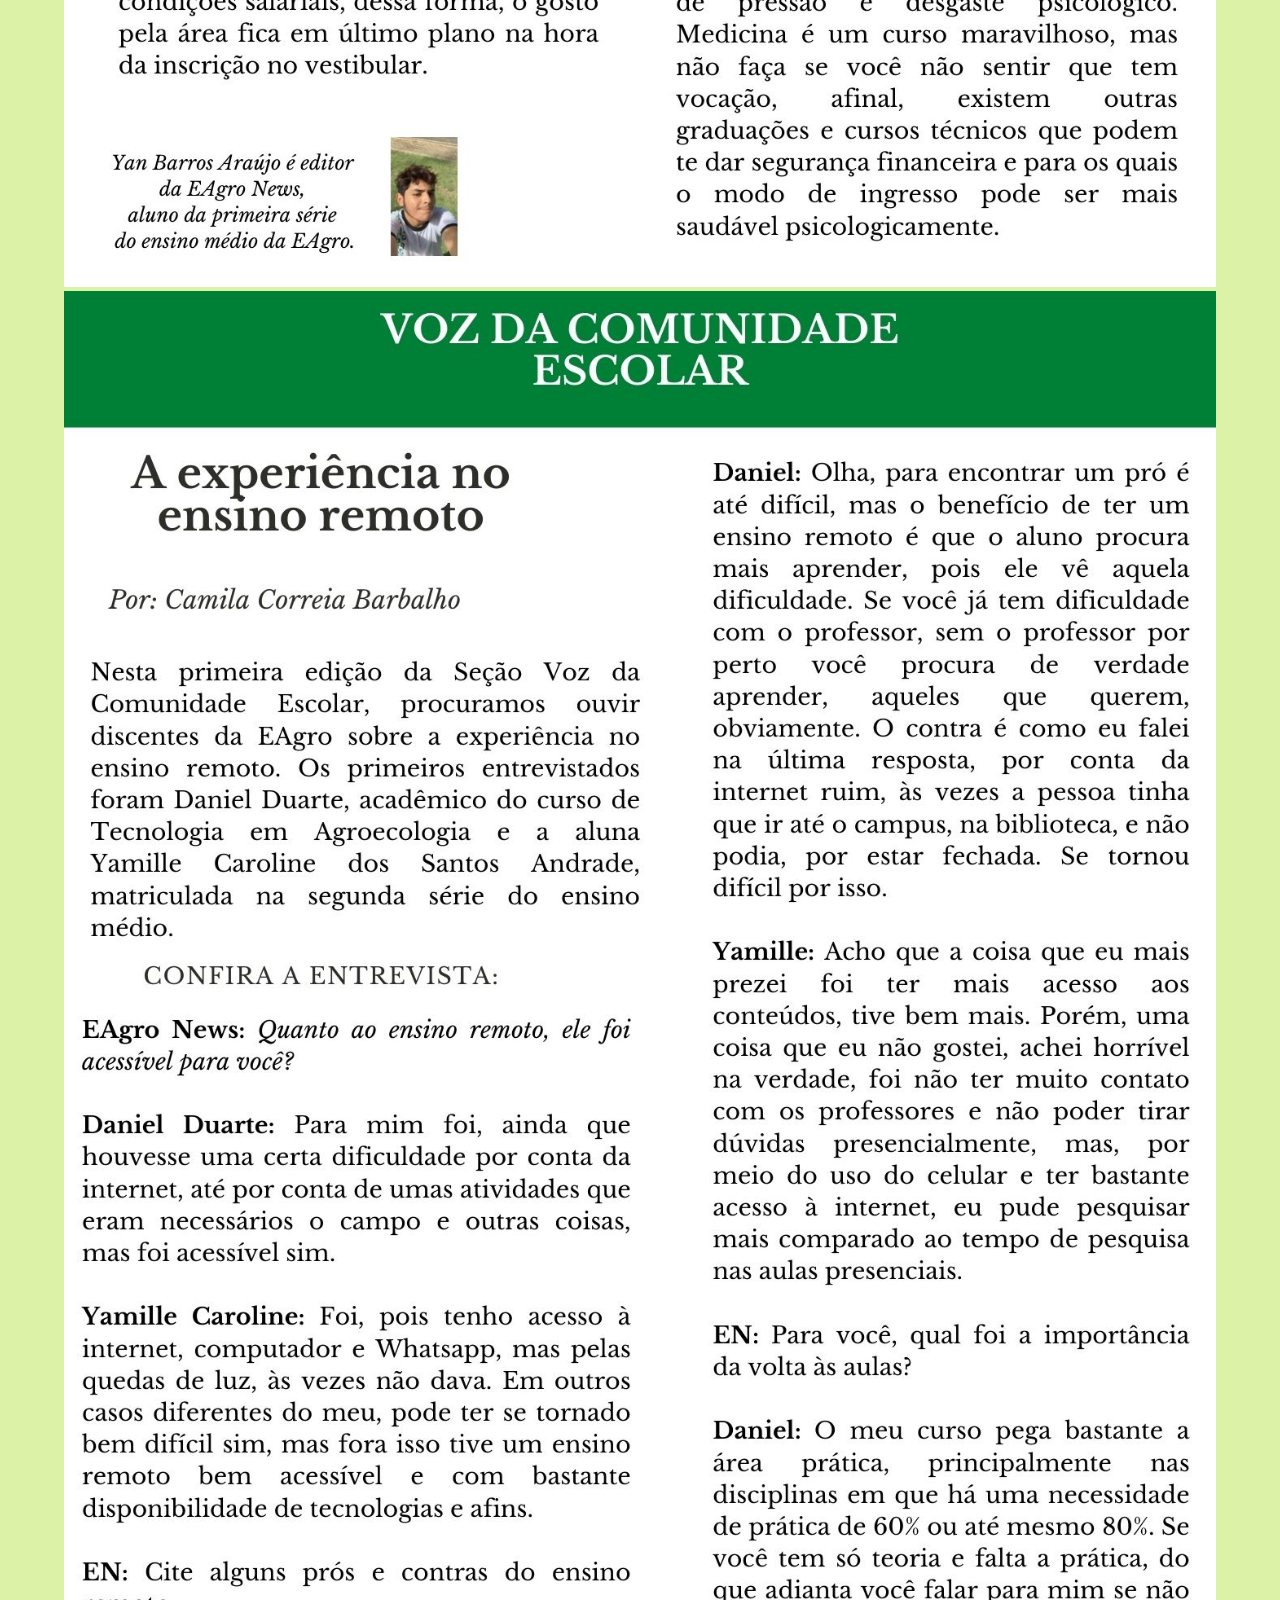
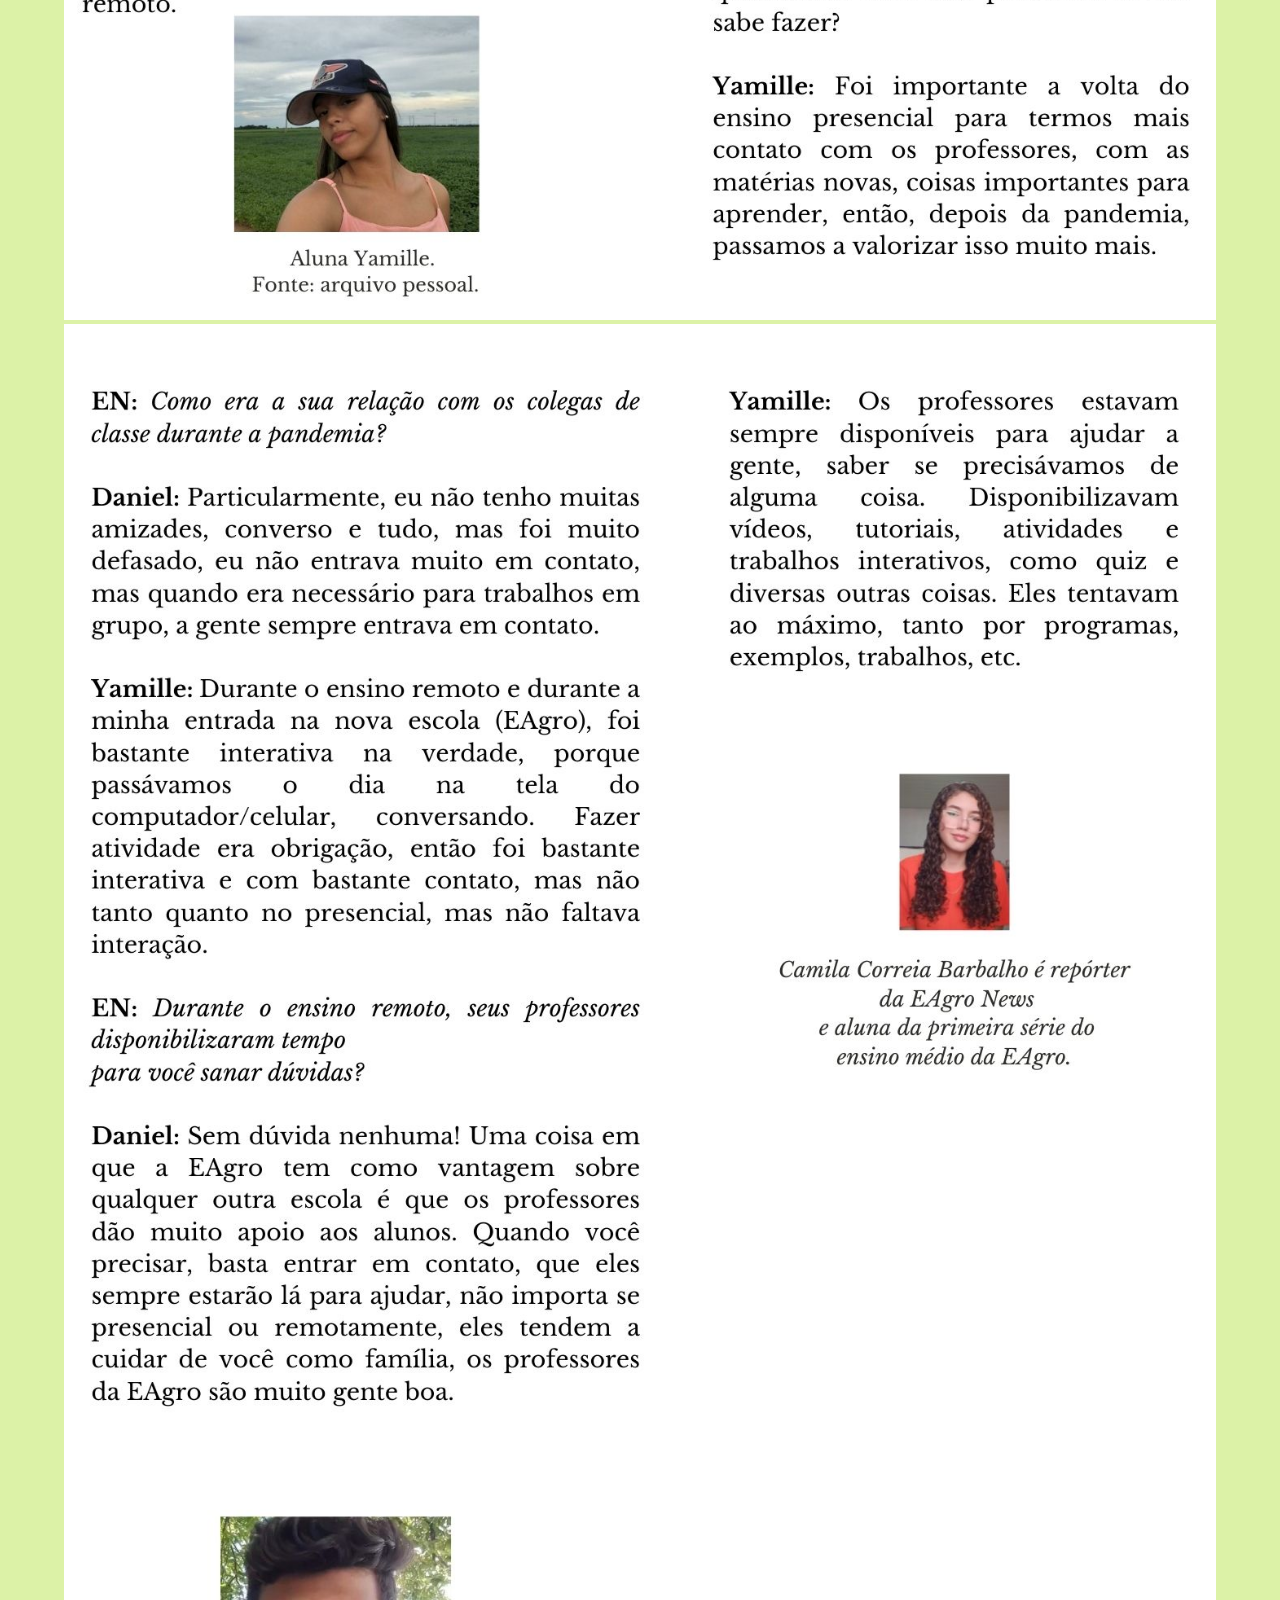
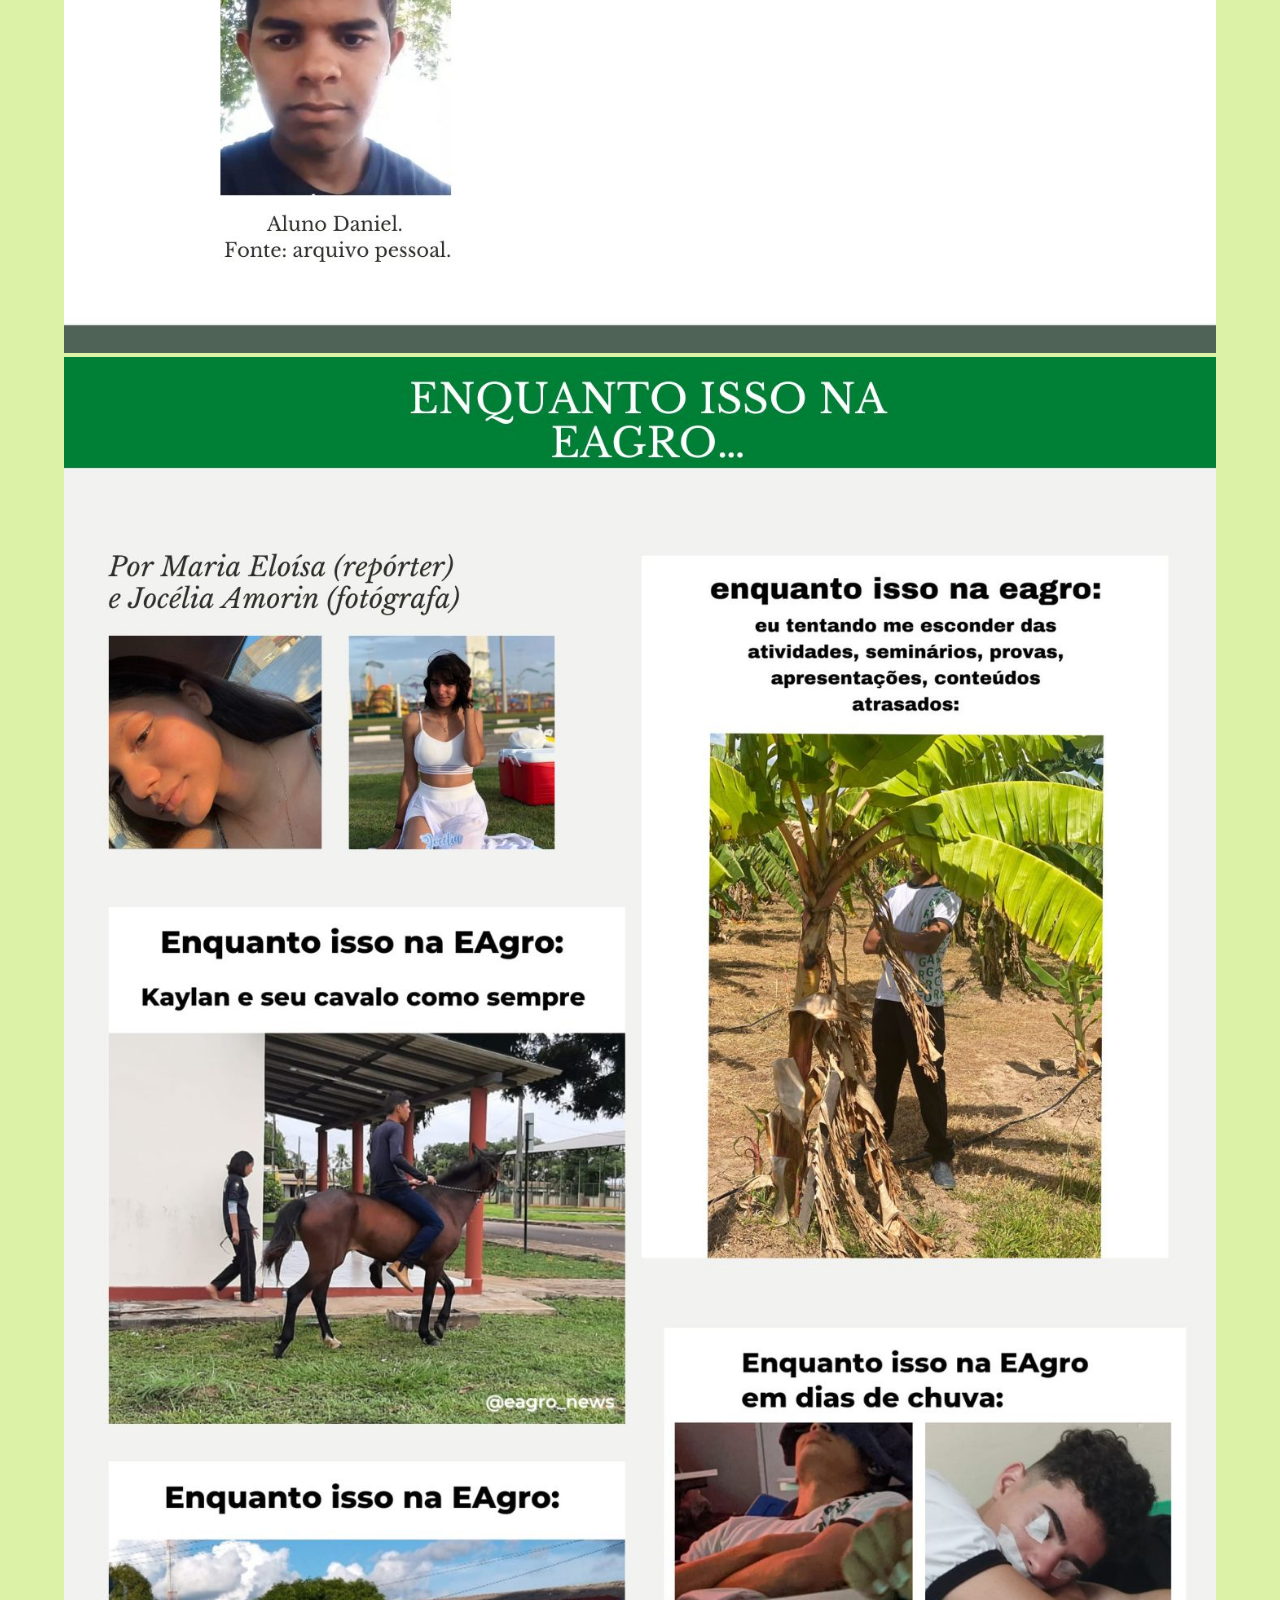
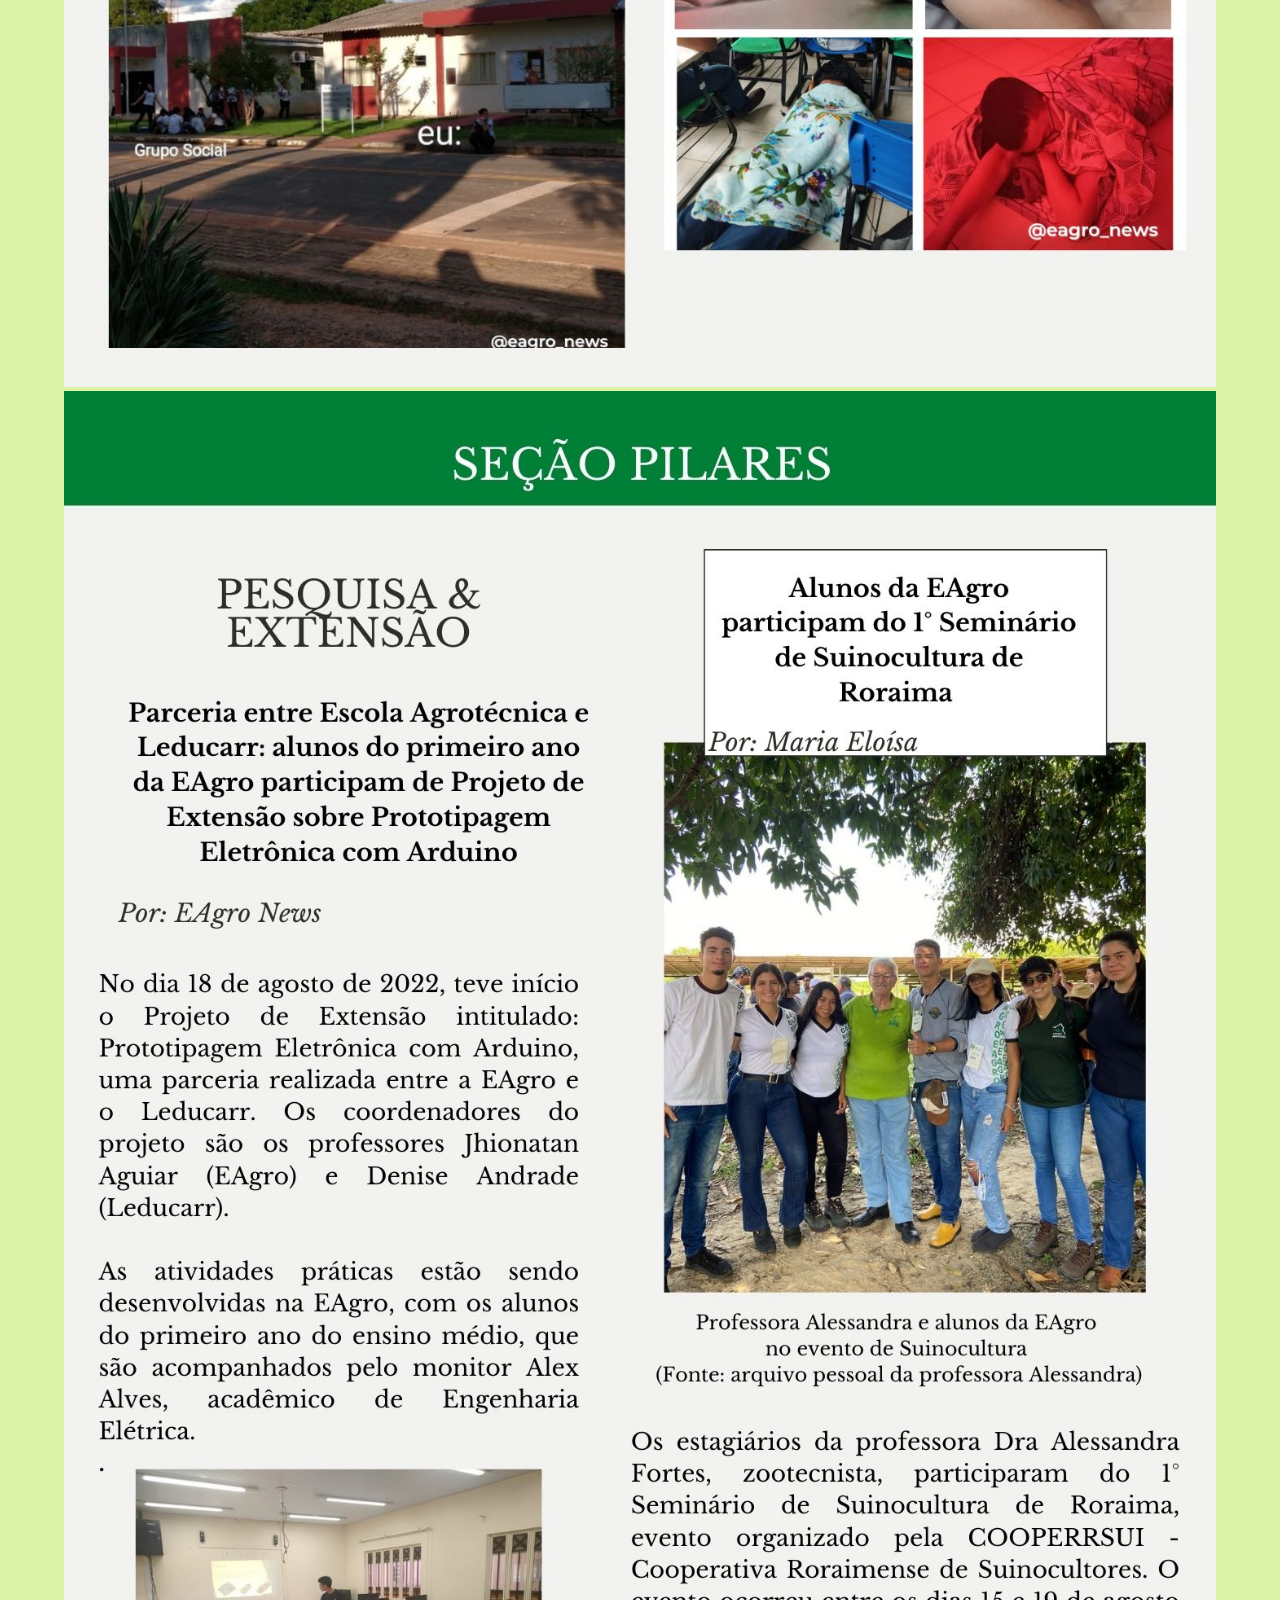
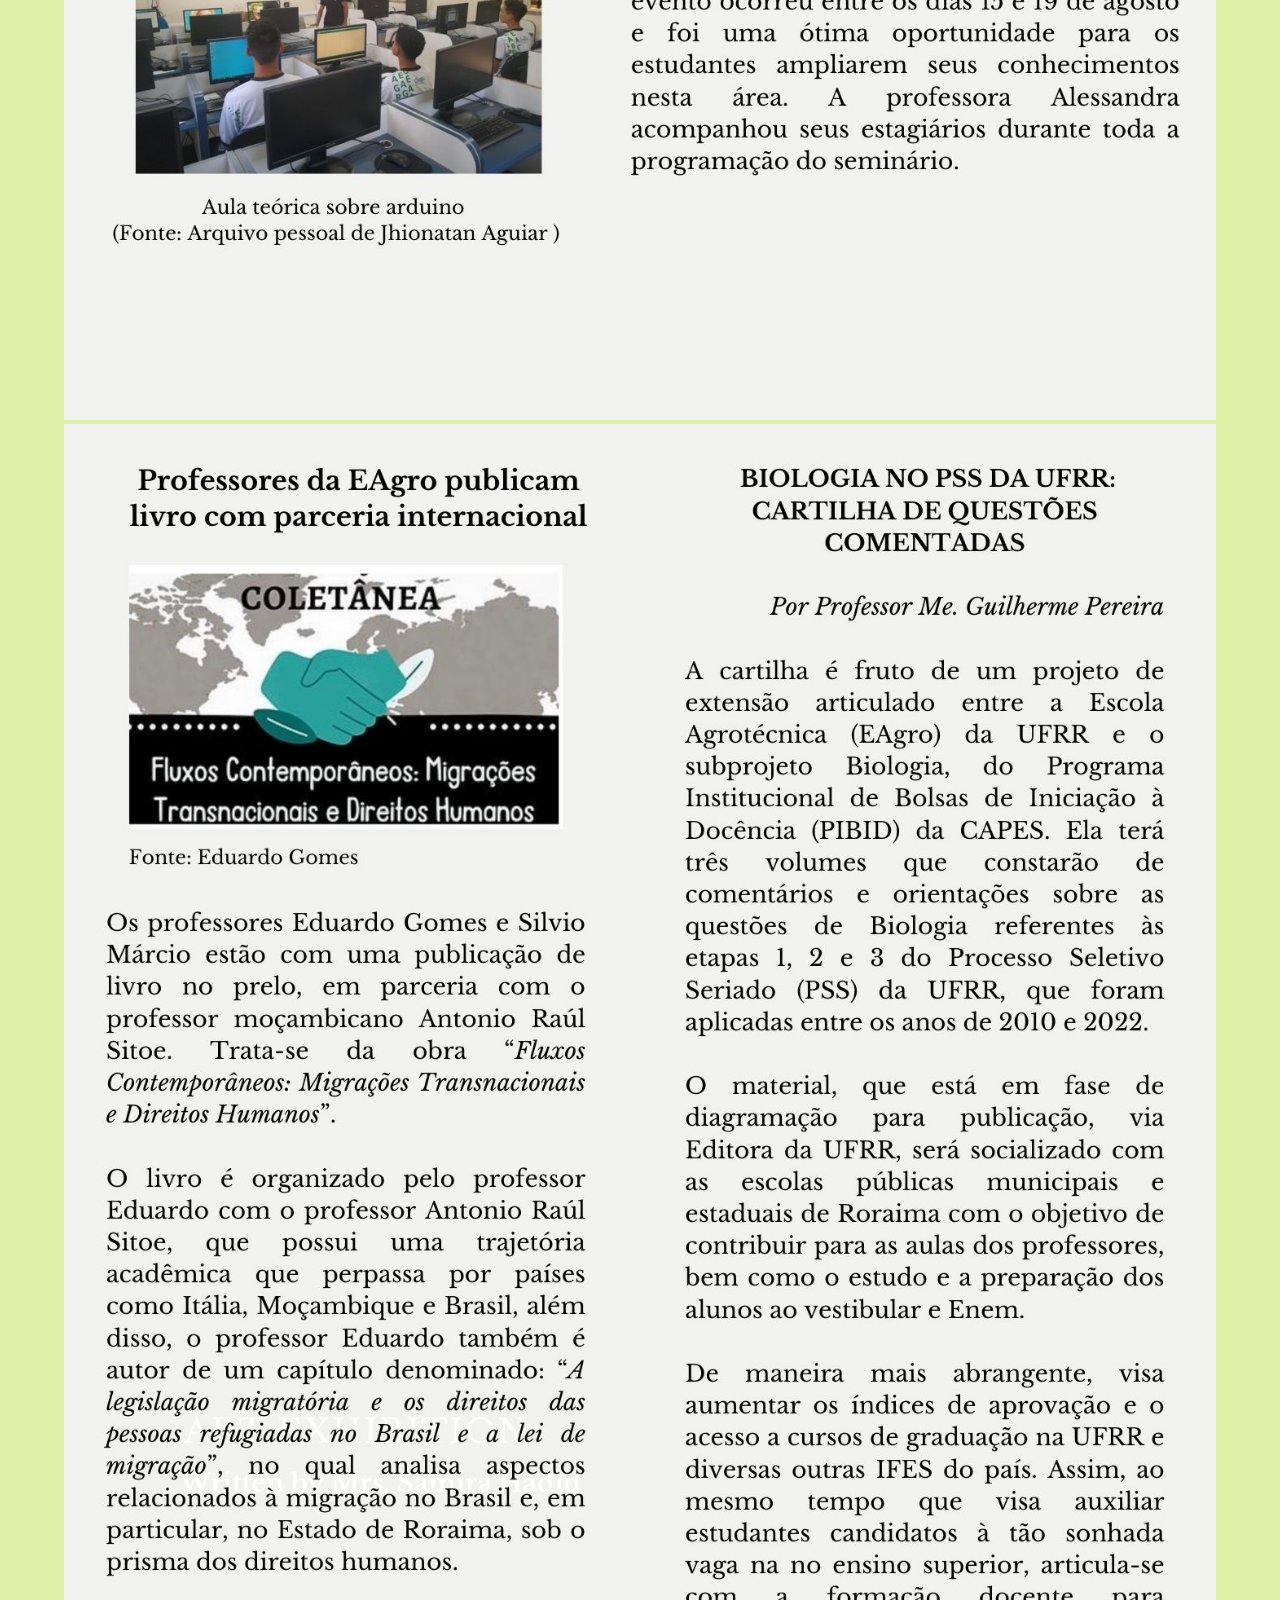
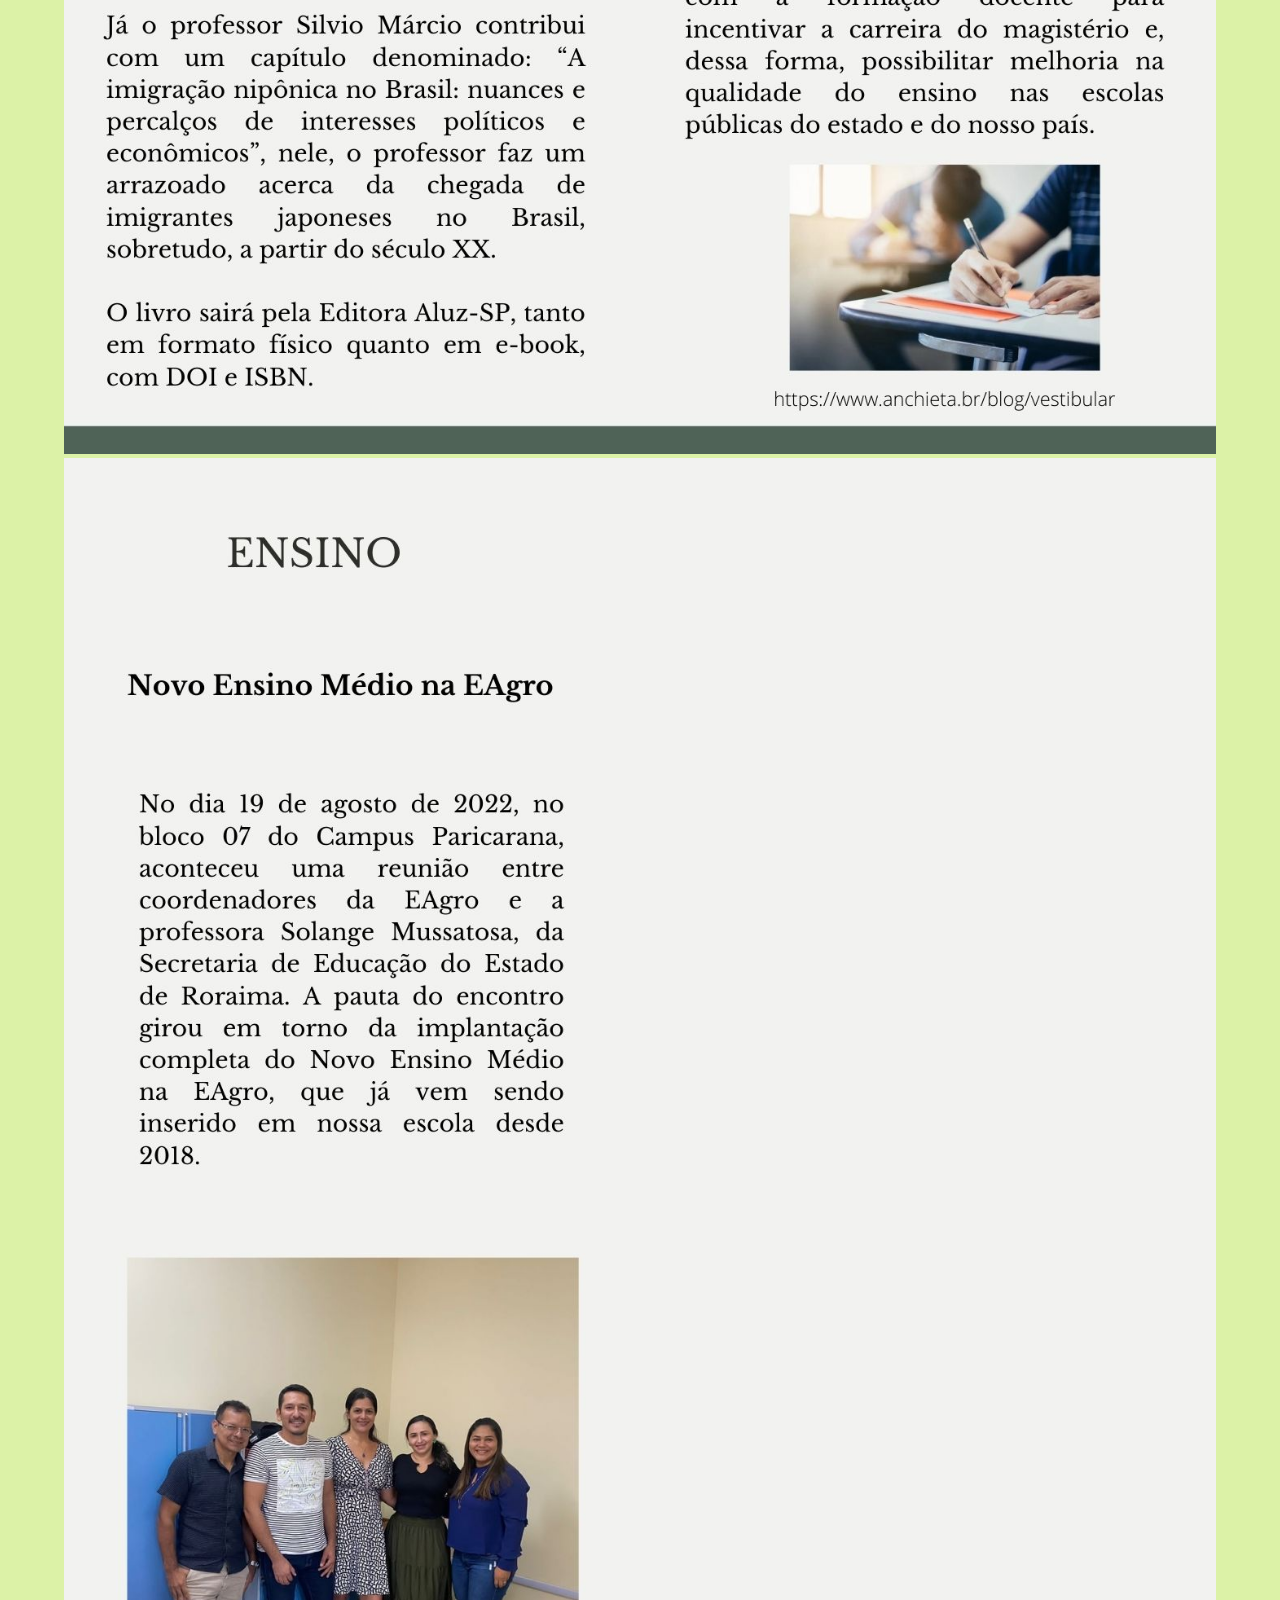
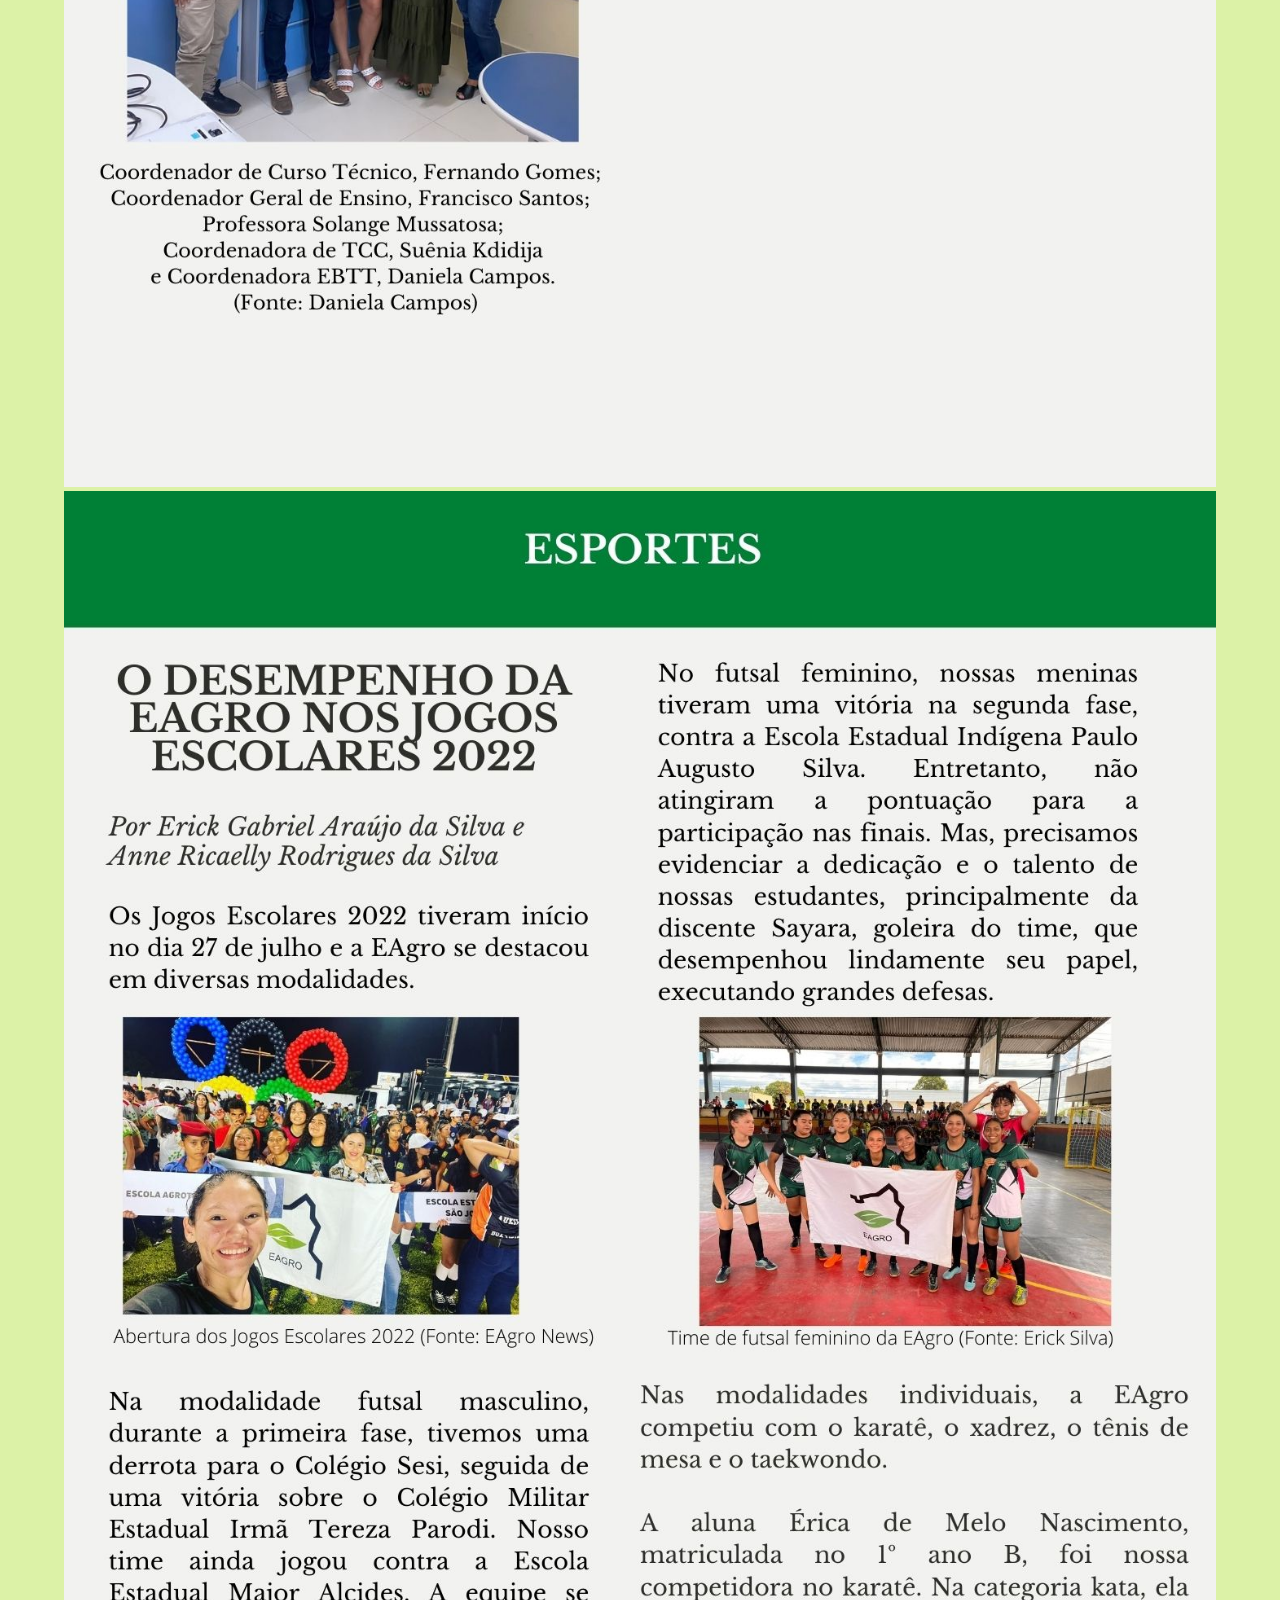
==== commit 7b254403: "Add files via upload" ====
--- a/jornal/index.html
+++ b/jornal/index.html
@@ -11,11 +11,9 @@
     <body>
         <div class="box">
             <div class="container">
-                <img src="./images/brasao.png" alt="">
-
-        <img class="logo" src="./images/logojornal.png" alt="logo-responsive" />
-
-        <img class="logoeagro" src="./images/logotipo (1).png" alt="img-reponsive" />
+                <img class="brasaoUFRR" src="/jornal/images/brasao.png" alt="">
+                <img class="logoeagro" src="/jornal/images/logojornal.png" alt="">
+                <img class="logo" src="/jornal/images/logotipo (1).png" alt="">
             </div>
 
 
@@ -29,24 +27,24 @@
                                 <li><a href="#Pilares">Pilares</a></li>
                                 <li><a href="#Esportes">Esportes</a></li>
                                 <li><a href="#Relatos">Relatos</a></li>
-                                <li><a href="#">Aconteceu na Eagro</a></li>
-                                <li><a href="#">Eventos, Cultura e Lazer</a></li>
-                                <li><a href="#">Murupu</a></li>
-                                <li><a href="#">Classificados</a></li>                            
+                                <li><a href="#Aconteceu">Aconteceu na Eagro</a></li>
+                                <li><a href="#Eventos">Eventos, Cultura e Lazer</a></li>
+                                <li><a href="#Murupu">Murupu</a></li>
+                                <li><a href="#Classificados">Classificados</a></li>                            
                                 <li><a href="#Curiosidades">Curiosidades</a></li>
-                                <li><a href="#">Ilustração e charge</a></li>
+                                <li><a href="#Ilustraçao">Ilustração e charge</a></li>
                             </ul>
                         </li>
                         <li><a href="#">Colunas</a>
                             <ul>
-                                <li><a href="#">Destaques</a></li>
+                                <li><a href="#Destaque">Destaques</a></li>
                                 <li><a href="#Olhar digital">Olhar digital</a></li>
-                                <li><a href="#">Opiniões e Debates</a></li>
-                                <li><a href="#">Saúde Mental</a></li>
+                                <li><a href="#Opinioes">Opiniões e Debates</a></li>
+                                <li><a href="#Saudemental">Saúde Mental</a></li>
                                 <li><a href="#Sugestaodefilmes">Sugestão de filmes</a></li>
-                                <li> <a href="#">Horóscopo</a></li>
+                                <li><a href="#Horóscopo">Horóscopo</a></li>
                                 <li><a href="#Equipe">Equipe</a></li>
-                                <li><a href="#">Cordenadores</a></li>
+                                <li><a href="#Cordenadores">Cordenadores</a></li>
                             </ul>
                         </li>
                         <li><a href="#sugestoes">Sugestões</a></li>
@@ -65,51 +63,51 @@
 
                 <img id="Enquanto isso na Eagro" src="/jornal/materias/7 enquanto isso.jpg" alt="">
 
-                <img id="" src="/jornal/materias/Pilares.jpg" alt="">
+                <img id="Pilares" src="/jornal/materias/Pilares.jpg" alt="">
                 <img src="/jornal/materias/pilares2.jpg" alt="">
                 <img src="/jornal/materias/pilares3.jpg" alt="">
 
-                <img id="" src="/jornal/materias/8 seção esporte/1.jpg" alt="">
+                <img id="Esportes" src="/jornal/materias/8 seção esporte/1.jpg" alt="">
                 <img src="/jornal/materias/8 seção esporte/2.jpg" alt="">
 
-                <img id="" src="/jornal/materias/relatos/1.jpg" alt="">
+                <img id="Relatos" src="/jornal/materias/relatos/1.jpg" alt="">
                 <img src="/jornal/materias/relatos/2.jpg" alt="">
 
-                <img id="" src="/jornal/materias/aconteceu na eagro.jpg" alt="">
+                <img id="Aconteceu" src="/jornal/materias/aconteceu na eagro.jpg" alt="">
 
-                <img id="" src="/jornal/materias/eventos.jpg" alt="">
+                <img id="Eventos" src="/jornal/materias/eventos.jpg" alt="">
 
-                <img id="" src="/jornal/materias/9 murupu.jpg" alt="">
+                <img id="Murupu" src="/jornal/materias/9 murupu.jpg" alt="">
 
-                <img id="" src="/jornal/materias/12 CLASSIFICADOS.jpg" alt="">
+                <img id="Classificados" src="/jornal/materias/12 CLASSIFICADOS.jpg" alt="">
 
-                <img id="" src="/jornal/materias/curiosidades.png" alt="">
+                <img id="Curiosidades" src="/jornal/materias/curiosidades.png" alt="">
 
-                <img id="" src="/jornal/materias/11 ilustração .jpg" alt="">
+                <img id="Ilustração" src="/jornal/materias/11 ilustração .jpg" alt="">
                 
-                <img id="" src="/jornal/materias/13 COLUNAS/1.jpg" alt="">
+                <img id="Destaque" src="/jornal/materias/13 COLUNAS/1.jpg" alt="">
 
-                <img id="" src="/jornal/materias/13 COLUNAS/2.jpg" alt="">
+                <img id="Olhar digital" src="/jornal/materias/13 COLUNAS/2.jpg" alt="">
                 <img  src="/jornal/materias/13 COLUNAS/3.jpg" alt="">
 
-                <img id="" src="/jornal/materias/14 debates/1.jpg" alt="">
+                <img id="Opinioes" src="/jornal/materias/14 debates/1.jpg" alt="">
                 <img src="/jornal/materias/14 debates/2.jpg" alt="">
 
-                <img id="" src="/jornal/materias/14 debates/3.jpg" alt="">
+                <img id="Saudemental" src="/jornal/materias/14 debates/3.jpg" alt="">
 
                 <img id="Sugestaodefilmes" src="/jornal/materias/sessão sujestões corrigido.png/1.jpg" alt="">
-                <img id="Sugestaodefilmes" src="/jornal/materias/sessão sujestões corrigido.png/2.jpg" alt="">
-                <img id="Sugestaodefilmes" src="/jornal/materias/sessão sujestões corrigido.png/3.jpg" alt="">
-                <img id="Sugestaodefilmes" src="/jornal/materias/sessão sujestões corrigido.png/4.jpg" alt="">
-                <img id="Sugestaodefilmes" src="/jornal/materias/sessão sujestões corrigido.png/5.jpg" alt="">
+                <img src="/jornal/materias/sessão sujestões corrigido.png/2.jpg" alt="">
+                <img src="/jornal/materias/sessão sujestões corrigido.png/3.jpg" alt="">
+                <img src="/jornal/materias/sessão sujestões corrigido.png/4.jpg" alt="">
+                <img src="/jornal/materias/sessão sujestões corrigido.png/5.jpg" alt="">
 
-                <img id="" src="/jornal/materias/Green Modern Monthly Updates School Newspaper Classroom News A4 Email Newsletter.jpg" alt="">
+                <img id="Horóscopo" src="/jornal/materias/Green Modern Monthly Updates School Newspaper Classroom News A4 Email Newsletter.jpg" alt="">
 
-                <img id="Equipe" src="/jornal/" alt="">
-                <img src="" alt="">
-                <img src="" alt="">
+                <img id="Equipe" src="/jornal/images/primeira parte.jpg" alt="">
+                <img src="/jornal/images/segunda parte.jpg" alt="">
+                <img src="/jornal/images/terceira parte.jpg" alt="">
 
-                <img id="cordenadores" src="/jornal/materias/Green Modern Monthly Updates School Newspaper Classroom News A4 Email Newsletter (1).jpg" alt="">
+                <img id="Cordenadores" src="/jornal/materias/Green Modern Monthly Updates School Newspaper Classroom News A4 Email Newsletter (1).jpg" alt="">
             </div>
 
 
--- a/jornal/style.css
+++ b/jornal/style.css
@@ -75,15 +75,15 @@
 }
 
 .brasaoUFRR {
-  width: 20%;
+  width: 10%;
 }
 
 .logoeagro {
-  width: 20%;
+  width: 10%;
 }
 
 .logo {
-  height: 200px;
+  width: 10%;
 }
 
 .materias{
@@ -142,4 +142,7 @@
   .comentarios {
     width: 50%;
   }
-}+
+}
+
+
